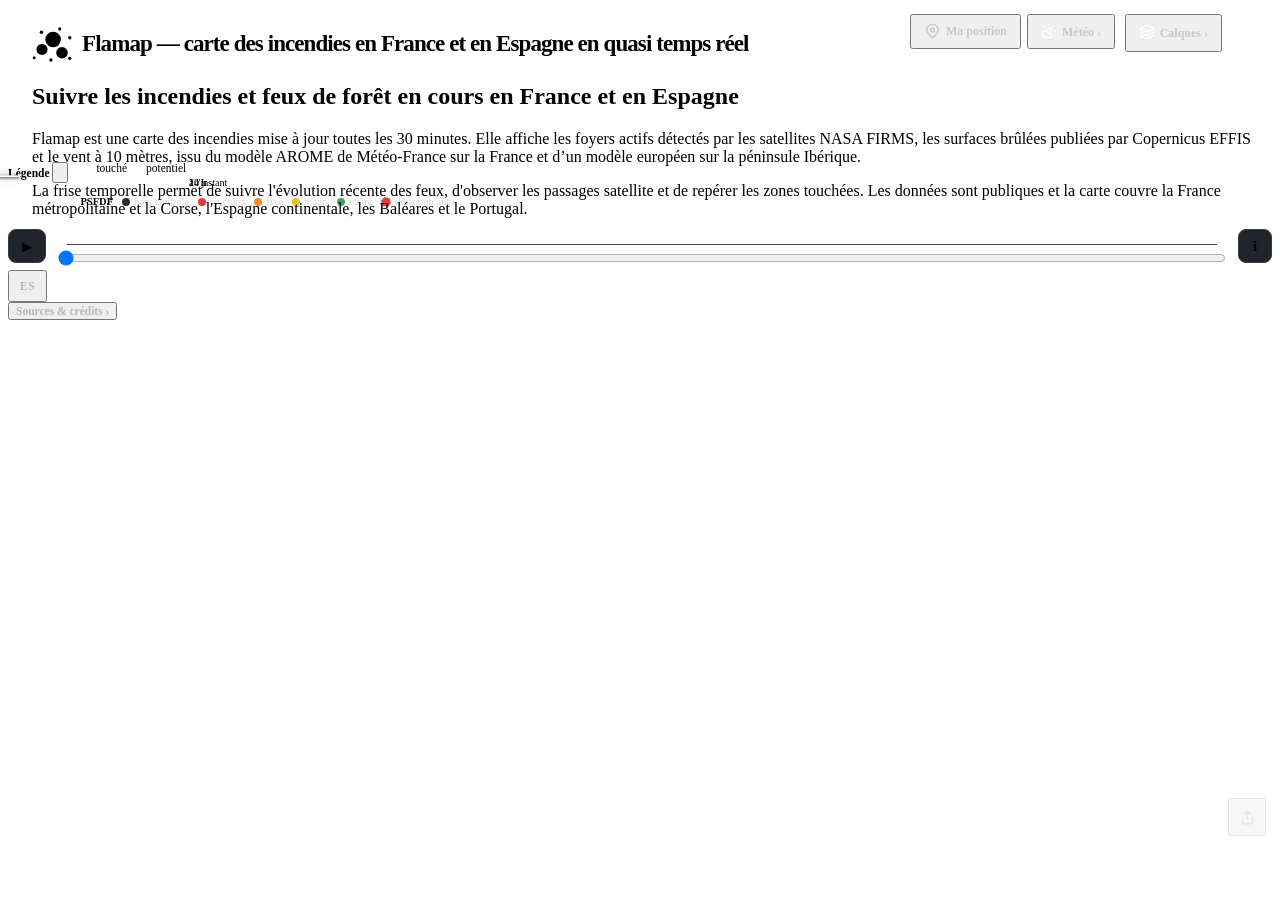
==== index.html @ 5b142cfe "Ajoute des liens vers FranceTracker et PrésiTracker Bloc « Du même auteur » dans le panneau des créd" ====
<!doctype html>
<html lang="fr">
<head>
<meta charset="utf-8">
<meta name="viewport" content="width=device-width,initial-scale=1,viewport-fit=cover">

<title data-i18n="app.title">Incendies en France et en Espagne : carte en quasi temps réel | Flamap</title>
<meta name="description" data-i18n-content="app.description" content="Carte des incendies et feux de forêt en France, en Espagne et au Portugal : foyers actifs par satellite, surfaces brûlées, vent et évolution, mise à jour toutes les 30 minutes.">
<link rel="canonical" href="https://flamap.fr/">
<!-- La langue est choisie dans le navigateur (domaine, choix mémorisé, réglage
     système) : une seule URL sert les deux versions, `?lang=` donne aux moteurs
     une adresse stable par langue. -->
<link rel="alternate" hreflang="fr" href="https://flamap.fr/">
<link rel="alternate" hreflang="es" href="https://flamap.fr/?lang=es">
<link rel="alternate" hreflang="x-default" href="https://flamap.fr/">
<meta name="theme-color" content="#0d0f12">
<meta http-equiv="Content-Security-Policy" content="default-src 'self'; base-uri 'self'; object-src 'none'; script-src 'self' 'sha256-DWxYuUWoe8pTdDte9SzXJM+JAgUNdWaV03Y4VMzKrX0=' https://analytics.flamap.fr; style-src 'self' 'unsafe-inline'; img-src 'self' data: blob: https://data.geopf.fr https://tiles.maps.eox.at; font-src 'self'; connect-src 'self' https://analytics.flamap.fr https://api.airplanes.live https://api.flamap.fr https://data.geopf.fr https://tiles.openfreemap.org https://tiles.maps.eox.at; worker-src 'self' blob:; manifest-src 'self'; form-action 'self'">
<!-- Google Search exige une URL de favicon stable et explorabile. -->
<link rel="icon" href="/favicon.ico" sizes="48x48">
<link rel="icon" href="/favicon.svg" type="image/svg+xml" sizes="any">
<link rel="apple-touch-icon" href="/apple-touch-icon.png">
<link rel="manifest" href="/site.webmanifest">
<link rel="preload" href="/fonts/instrument-sans-latin.woff2" as="font" type="font/woff2" crossorigin>

<!-- apercu des liens : reseaux sociaux, messageries, moteurs de recherche -->
<meta property="og:type" content="website">
<meta property="og:site_name" content="Flamap">
<meta property="og:locale" data-i18n-content="app.locale" content="fr_FR">
<meta property="og:url" content="https://flamap.fr/">
<meta property="og:title" data-i18n-content="app.og.title" content="Incendies en France et en Espagne : la carte Flamap en quasi temps réel">
<meta property="og:description" data-i18n-content="app.og.description" content="Suivez les foyers actifs détectés par satellite, les surfaces brûlées, le vent et l'évolution des feux en France et dans la péninsule Ibérique.">
<meta property="og:image" content="https://flamap.fr/og.png">
<meta property="og:image:type" content="image/png">
<meta property="og:image:width" content="1200">
<meta property="og:image:height" content="630">
<meta property="og:image:alt" data-i18n-content="app.image.alt" content="Flamap, carte satellite des incendies en France et en Espagne.">
<meta name="twitter:card" content="summary_large_image">
<meta name="twitter:title" data-i18n-content="app.og.title" content="Incendies en France et en Espagne : la carte Flamap en quasi temps réel">
<meta name="twitter:description" data-i18n-content="app.tw.description" content="Foyers actifs par satellite, surfaces brûlées, vent et évolution des feux, mis à jour toutes les 30 min.">
<meta name="twitter:image" content="https://flamap.fr/og.png">
<meta name="twitter:image:alt" data-i18n-content="app.image.alt" content="Flamap, carte satellite des incendies en France et en Espagne.">

<!-- `initReady` attend `isStyleLoaded()`, donc le TileJSON d'OpenFreeMap, et
     `mapReady` attend les tuiles IGN et Sentinel-2. Ouvrir les trois connexions
     pendant l'analyse du document sort leur DNS et leur TLS du chemin critique.
     Les tuiles sont demandées par MapLibre en mode CORS, d'où `crossorigin` ;
     la mesure d'audience est un script classique sans CORS et conditionnée au
     stockage local, elle se contente d'une résolution de nom anticipée. -->
<link rel="preconnect" href="https://tiles.openfreemap.org" crossorigin>
<link rel="preconnect" href="https://data.geopf.fr" crossorigin>
<link rel="preconnect" href="https://tiles.maps.eox.at" crossorigin>
<link rel="dns-prefetch" href="https://analytics.flamap.fr">

<link rel="stylesheet" href="/vendor/maplibre-gl/maplibre-gl.css">
<!-- `defer` plutôt qu'un script bloquant : le mégaoctet de MapLibre ne retient
     plus l'analyseur, donc le scanner de préchargement atteint tout de suite les
     feuilles et les modules ci-dessous. Les scripts différés et les modules
     partagent la même file d'exécution après analyse : MapLibre, déclaré ici,
     s'exécute toujours avant `/js/main.js` déclaré en fin de corps. -->
<script defer src="/vendor/maplibre-gl/maplibre-gl.js"></script>

<!-- Les cinq feuilles du lot 16, dans l'ordre exact de la cascade historique.
     Elles étaient chaînées par `@import` depuis `css/app.css` : invisibles au
     scanner de préchargement, elles coûtaient un aller-retour bloquant de plus
     avant le premier rendu. -->
<link rel="stylesheet" href="/css/base.css">
<link rel="stylesheet" href="/css/tokens.css">
<link rel="stylesheet" href="/css/map.css">
<link rel="stylesheet" href="/css/components.css">
<link rel="stylesheet" href="/css/responsive.css">

<!-- La traduction du document précède l'application : déclarée ici, elle
     s'exécute avant `/js/main.js` et remplace les textes fixes de la page. -->
<script type="module" src="/js/ui/translate.js"></script>

<!-- Le graphe de modules est peu profond mais large : sans ces indications, le
     navigateur ne découvre `util/`, `data/client.js` et `map/base-style.js`
     qu'après avoir analysé leurs importateurs, soit trois vagues successives.
     Ce sont des préchargements, pas des exécutions : l'ordre d'évaluation
     reste celui des `import` de `/js/main.js`. -->
<link rel="modulepreload" href="/js/main.js">
<link rel="modulepreload" href="/js/state.js">
<link rel="modulepreload" href="/js/i18n.js">
<link rel="modulepreload" href="/js/strings.js">
<link rel="modulepreload" href="/js/util/format.js">
<link rel="modulepreload" href="/js/util/geo.js">
<link rel="modulepreload" href="/js/util/grid.js">
<link rel="modulepreload" href="/js/data/client.js">
<link rel="modulepreload" href="/js/data/initial.js">
<link rel="modulepreload" href="/js/data/zones.js">
<link rel="modulepreload" href="/js/map/base-style.js">
<link rel="modulepreload" href="/js/map/create-map.js">
<link rel="modulepreload" href="/js/features/burnt.js">
<link rel="modulepreload" href="/js/features/fires.js">
<link rel="modulepreload" href="/js/features/psfdf.js">
<link rel="modulepreload" href="/js/features/aircraft.js">
<link rel="modulepreload" href="/js/features/weather.js">
<link rel="modulepreload" href="/js/fx/wind.js">
<link rel="modulepreload" href="/js/fx/smoke.js">
<link rel="modulepreload" href="/js/timeline/model.js">
<link rel="modulepreload" href="/js/timeline/controller.js">
<link rel="modulepreload" href="/js/timeline/activity.js">
<link rel="modulepreload" href="/js/ui/panel-manager.js">
<link rel="modulepreload" href="/js/ui/popup-router.js">
<link rel="modulepreload" href="/js/ui/popup-view.js">
<link rel="modulepreload" href="/js/ui/location.js">
<link rel="modulepreload" href="/js/export/map-export.js">

<script type="application/ld+json">
{
  "@context": "https://schema.org",
  "@graph": [
    {
      "@type": "WebSite",
      "@id": "https://flamap.fr/#website",
      "url": "https://flamap.fr/",
      "name": "Flamap",
      "alternateName": "Carte des incendies en France et en Espagne",
      "inLanguage": "fr-FR",
      "description": "Carte des incendies et feux de forêt en France, en Espagne et au Portugal en quasi temps réel."
    },
    {
      "@type": "WebApplication",
      "@id": "https://flamap.fr/#application",
      "name": "Flamap — carte des incendies en France et en Espagne",
      "url": "https://flamap.fr/",
      "isPartOf": { "@id": "https://flamap.fr/#website" },
      "applicationCategory": "UtilitiesApplication",
      "operatingSystem": "Tout système avec un navigateur web",
      "inLanguage": "fr-FR",
      "isAccessibleForFree": true,
      "description": "Carte interactive des incendies en France, en Espagne et au Portugal : foyers actifs détectés par les satellites NASA FIRMS, surfaces brûlées Copernicus EFFIS, vent et évolution temporelle, avec une mise à jour toutes les 30 minutes.",
      "featureList": [
        "Foyers d'incendie actifs détectés par satellite",
        "Surfaces brûlées récentes",
        "Vent à 10 mètres",
        "Évolution des feux sur une frise temporelle"
      ]
    }
  ]
}
</script>
<script>
  try {
    if (localStorage.getItem('flamap-analytics') !== 'disabled') {
      const analytics = document.createElement('script');
      analytics.src = 'https://analytics.flamap.fr/script.js';
      analytics.dataset.websiteId = '22fcacdf-1b33-4954-abbe-43e104613f2f';
      analytics.dataset.domains = 'flamap.fr,www.flamap.fr';
      analytics.dataset.excludeSearch = 'true';
      analytics.dataset.excludeHash = 'true';
      analytics.dataset.doNotTrack = 'true';
      document.head.appendChild(analytics);
    }
  } catch (_) {
    // Un stockage local indisponible ne doit jamais empêcher la carte de charger.
  }
</script>
</head>
<body>
<div id="map" role="img" data-i18n-label="map.aria"
     aria-label="Carte satellite des surfaces brûlées et des foyers d'incendie détectés"></div>
<canvas id="smoke" aria-hidden="true"></canvas>
<canvas id="wind" aria-hidden="true"></canvas>
<div id="center-probe" hidden aria-hidden="true"></div>
<p id="init-error" class="glass" role="alert" hidden data-i18n="init.error">
  La carte n’a pas pu être chargée. Rechargez la page pour réessayer.
</p>

<div id="head" class="glass">
  <div class="brand">
    <!-- Constellation de detections satellite : un foyer actif dominant,
         deux foyers secondaires et six observations plus discretes. -->
    <svg class="mark" viewBox="0 0 36 34" aria-hidden="true" focusable="false">
      <circle cx="19" cy="13"   r="7"   fill="var(--front)"></circle>
      <circle cx="9"  cy="22"   r="5"   fill="var(--hot)"></circle>
      <circle cx="27" cy="25"   r="5.2" fill="var(--recent)"></circle>
      <circle cx="8.5" cy="6.5" r="1.6" fill="var(--front)"></circle>
      <circle cx="25" cy="3.5"  r="1.4" fill="var(--recent)"></circle>
      <circle cx="34" cy="11.5" r="1.5" fill="var(--recent)"></circle>
      <circle cx="2"  cy="29.5" r="1.4" fill="var(--hot)"></circle>
      <circle cx="17" cy="31.5" r="1.5" fill="var(--front)"></circle>
      <circle cx="34" cy="30"   r="1.4" fill="var(--hot)"></circle>
    </svg>
    <h1><span class="brand-hot">Fla</span>map<span class="sr-only" data-i18n="brand.sr"> — carte des incendies en France et en Espagne en quasi temps réel</span></h1>
  </div>
  <button id="home-btn" type="button"
          data-i18n-label="home.aria" aria-label="Recentrer la carte sur la vue d’ensemble"
          data-i18n-title="home.title" title="Recentrer sur la vue d’ensemble"></button>
  <section class="sr-only" data-i18n-label="intro.aria" aria-label="Présentation de Flamap">
    <h2 data-i18n="intro.heading">Suivre les incendies et feux de forêt en cours en France et en Espagne</h2>
    <p data-i18n="intro.p1">Flamap est une carte des incendies mise à jour toutes les 30
    minutes. Elle affiche les foyers actifs détectés par les satellites NASA
    FIRMS, les surfaces brûlées publiées par Copernicus EFFIS et le vent à
    10 mètres, issu du modèle AROME de Météo-France sur la France et d’un
    modèle européen sur la péninsule Ibérique.</p>
    <p data-i18n="intro.p2">La frise temporelle permet de suivre l'évolution récente des feux,
    d'observer les passages satellite et de repérer les zones touchées. Les
    données sont publiques et la carte couvre la France métropolitaine et la
    Corse, l'Espagne continentale, les Baléares et le Portugal.</p>
  </section>
</div>
<div id="incidents" hidden data-i18n-label="incidents.aria"
     aria-label="Raccourcis vers les incendies importants"></div>
<aside id="psfdf-panel" class="glass" aria-labelledby="psfdf-panel-title" hidden>
  <header>
    <div class="psfdf-panel-heading">
      <h2 id="psfdf-panel-title" data-i18n="psfdf.panel.title">Feux suivis par PSFDF</h2>
      <time id="psfdf-relative" class="psfdf-relative" hidden></time>
      <span id="psfdf-head-status" class="psfdf-head-status">
        <i></i><span>—</span>
      </span>
    </div>
    <p id="psfdf-panel-sub" class="panel-sub" data-i18n="psfdf.panel.sub">État actuel communiqué par l’association.</p>
    <button id="psfdf-panel-toggle" type="button" aria-expanded="false"
            aria-controls="psfdf-panel-body" aria-label="Afficher les détails du feu"
            data-i18n-label="psfdf.panel.show">
      <svg viewBox="0 0 24 24" aria-hidden="true">
        <path d="m6 9 6 6 6-6" stroke-linecap="round" stroke-linejoin="round"/>
      </svg>
    </button>
  </header>
  <div id="psfdf-panel-body"></div>
</aside>
<!-- Placé après le panneau pour que `#psfdf-panel.open ~ #psfdf-back` puisse
     l'effacer : la fiche dépliée reprend toute la largeur. -->
<button id="psfdf-back" class="glass" type="button"
        data-i18n-title="psfdf.back.title" title="Revenir à la vue d’ensemble"
        data-i18n-label="psfdf.back.aria" aria-label="Retour à la vue d’ensemble">
  <svg viewBox="0 0 24 24" aria-hidden="true">
    <path d="m15 6-6 6 6 6" stroke-linecap="round" stroke-linejoin="round"/>
  </svg>
</button>

<noscript>
  <p style="position:relative;z-index:600;margin:80px 14px;text-align:center">
    Flamap affiche les incendies détectés par satellite sur un fond
    cartographique interactif : <b>JavaScript est nécessaire</b> pour le rendu.
    Les données nationales légères restent consultables :
    <a href="data/overview_hotspots.geojson" style="color:#ff6b1a">foyers agrégés</a> et
    <a href="data/burnt_recent.geojson" style="color:#ff6b1a">surfaces brûlées récentes</a>.
  </p>
</noscript>

<button id="layers-btn" class="glass" data-i18n-label="layers.aria" aria-label="Calques"
        aria-expanded="false" aria-controls="layers">
  <svg viewBox="0 0 24 24" fill="none" stroke="currentColor"
       stroke-linecap="round" stroke-linejoin="round" aria-hidden="true">
    <path d="M12.83 2.18a2 2 0 0 0-1.66 0L2.6 6.08a1 1 0 0 0 0 1.83l8.58 3.91a2 2 0 0 0 1.66 0l8.58-3.9a1 1 0 0 0 0-1.83z"/>
    <path d="M2 12a1 1 0 0 0 .58.91l8.6 3.91a2 2 0 0 0 1.65 0l8.58-3.9A1 1 0 0 0 22 12"/>
    <path d="M2 17a1 1 0 0 0 .58.91l8.6 3.91a2 2 0 0 0 1.65 0l8.58-3.9A1 1 0 0 0 22 17"/>
  </svg><span class="wide" data-i18n="layers.aria">Calques</span>
</button>
<div id="layers" class="glass">
  <label><input type="checkbox" id="ck-psfdf"
                data-analytics-layer="psfdf" checked> <span data-i18n="layers.psfdf">incendies signalés (PSFDF, détection auto)</span></label>
  <label><input type="checkbox" id="ck-hotspots" data-analytics-layer="hotspots" checked> <span data-i18n="layers.hotspots">foyers détectés</span></label>
  <fieldset>
    <legend data-i18n="layers.firms">Sources FIRMS</legend>
    <label><input type="checkbox" class="ck-source" value="VIIRS/NOAA-20"
                  data-analytics-layer="firms-noaa20" checked> VIIRS/NOAA-20</label>
    <label><input type="checkbox" class="ck-source" value="VIIRS/NOAA-21"
                  data-analytics-layer="firms-noaa21" checked> VIIRS/NOAA-21</label>
    <label><input type="checkbox" class="ck-source" value="VIIRS/S-NPP"
                  data-analytics-layer="firms-snpp" checked> VIIRS/S-NPP</label>
    <label><input type="checkbox" class="ck-source" value="MODIS"
                  data-analytics-layer="firms-modis" checked> MODIS</label>
  </fieldset>
  <fieldset id="activity-metric">
    <legend data-i18n="layers.metric">Métrique des graphiques</legend>
    <label><input type="radio" name="activity-metric" value="count"
                  data-analytics-layer="metric-count"> <span data-i18n="layers.metric.count">nombre de foyers</span></label>
    <label data-i18n-title="layers.metric.frp.title"
           title="Somme de la puissance radiative instantanée des pixels détectés">
      <input type="radio" name="activity-metric" value="frp"
             data-analytics-layer="metric-frp" checked> <span data-i18n="layers.metric.frp">puissance radiative (MW)</span>
    </label>
  </fieldset>
  <label class="ba"><input type="checkbox" id="ck-dated"
                           data-analytics-layer="burnt-dated" checked> <span data-i18n="layers.burnt.dated">surfaces brûlées (datées)</span></label>
  <label class="ba"><input type="checkbox" id="ck-nrt"
                           data-analytics-layer="burnt-nrt" checked> <span data-i18n="layers.burnt.nrt">surfaces brûlées (NRT)</span></label>
  <label data-i18n-title="layers.smoke.title"
         title="Dispersion indicative calculée à partir des foyers FIRMS et du vent AROME">
    <input type="checkbox" id="ck-smoke"
           data-analytics-layer="smoke" checked> <span data-i18n="layers.smoke">panaches de fumée (simulés)</span>
  </label>
  <label><input type="checkbox" id="ck-wind"
                data-analytics-layer="wind" checked> <span data-i18n="layers.wind">vent à 10 m</span></label>
  <!-- Le listener Umami délégué sur #layers reprend cette valeur dans
       `layer-toggle`, avec l'état booléen de la case. -->
  <label data-i18n-title="layers.aircraft.title"
         title="Positions ADS-B reçues toutes les 4 s, animées avec 6 s de différé ; un historique court amorce les trajets et le suivi peut être incomplet">
    <input type="checkbox" id="ck-aircraft" checked
           data-analytics-layer="aircraft"> <span data-i18n="layers.aircraft">moyens aériens</span>
  </label>
  <div class="sub-layer">
    <label data-i18n-title="layers.aircraft.labels.title"
           title="Afficher le matricule ou l'indicatif ADS-B à côté de chaque appareil">
      <input type="checkbox" id="ck-aircraft-label"
             data-analytics-layer="aircraft-labels"> <span data-i18n="layers.aircraft.labels">matricules des appareils</span>
    </label>
  </div>
  <div id="aircraft-status" hidden aria-live="polite"></div>
  <div class="hint" data-i18n="layers.hint">Masquées : EFFIS ne publie que le contour le plus récent,
  pas son évolution. Ramenez le curseur à droite pour les revoir.</div>
</div>

<div id="top-controls" role="group" data-i18n-label="map.controls.aria" aria-label="Commandes de la carte">
<button id="location-btn" class="glass" type="button"
        data-i18n-label="location.aria" aria-label="Me localiser"
        data-i18n-title="location.title" title="Utiliser ma position">
  <svg class="location-icon" viewBox="0 0 24 24" fill="none" stroke="currentColor"
       stroke-linecap="round" stroke-linejoin="round" aria-hidden="true">
    <path d="M20 10c0 5.2-8 11-8 11S4 15.2 4 10a8 8 0 1 1 16 0Z"></path>
    <circle cx="12" cy="10" r="2.6"></circle>
  </svg><span class="location-label" data-i18n="location.btn.label">Ma position</span>
</button>
<button id="weather-btn" class="glass" aria-expanded="false"
        aria-controls="weather-panel"
        data-i18n-label="weather.btn.aria" aria-label="Prévisions météo au centre de la carte"
        data-i18n-title="weather.btn.title"
        title="Prévisions au centre de la carte — ou cliquez n'importe où sur la carte pour la météo de ce point">
  <svg class="weather-icon" viewBox="0 0 24 24" fill="none" stroke="currentColor"
       stroke-linecap="round" stroke-linejoin="round" aria-hidden="true">
    <path d="M12 2v2"/><path d="m4.93 4.93 1.41 1.41"/><path d="M20 12h2"/>
    <path d="m19.07 4.93-1.41 1.41"/><path d="M15.947 12.65a4 4 0 0 0-5.925-4.128"/>
    <path d="M13 22H7a5 5 0 1 1 4.9-6H13a3 3 0 0 1 0 6Z"/>
  </svg><span class="weather-label" data-i18n="weather.btn.label">Météo</span>
</button>
</div>
<div id="location-status" class="glass" role="status" aria-live="polite" hidden></div>
<aside id="weather-panel" class="glass" role="dialog" aria-labelledby="weather-title">
  <header>
    <h2 id="weather-title" data-i18n="weather.title.center">Météo au centre de la carte</h2>
    <button id="weather-close" data-i18n-label="common.close" aria-label="Fermer">×</button>
  </header>
  <p id="weather-place">—</p>
  <button id="weather-follow" hidden data-i18n="weather.follow">↺ revenir au centre de la carte</button>
  <div id="weather-chart-wrap">
    <svg id="weather-chart" viewBox="0 0 430 424" role="img"
         data-i18n-label="weather.chart.aria"
         aria-label="Évolution de la température, du vent et des précipitations"></svg>
    <div id="weather-tip" role="tooltip"></div>
  </div>
  <p id="weather-status" aria-live="polite"></p>
</aside>

<button id="export-btn" class="glass" type="button" disabled aria-expanded="false"
        aria-controls="export-panel"
        data-i18n-label="export.btn.aria" aria-label="Partager ou exporter la carte"
        data-i18n-title="export.btn.title"
        title="Partager ou exporter la carte en image ou GIF">
  <svg class="export-icon" viewBox="0 0 24 24" aria-hidden="true" focusable="false">
    <path d="M12 3v12"/><path d="m7.5 7.5 4.5-4.5 4.5 4.5"/>
    <path d="M5 12v7a2 2 0 0 0 2 2h10a2 2 0 0 0 2-2v-7"/>
  </svg>
  <span class="export-loader" aria-hidden="true"></span>
</button>
<aside id="export-panel" class="glass" role="dialog" aria-labelledby="export-title">
  <h2 id="export-title" data-i18n="export.title">Exporter la carte</h2>
  <div id="export-kind" role="tablist" data-i18n-label="export.kind.aria" aria-label="Format d’export">
    <button type="button" role="tab" data-export-kind="still" aria-selected="true"
            data-i18n="export.kind.still">Image fixe</button>
    <button type="button" role="tab" data-export-kind="gif" aria-selected="false"
            data-i18n="export.kind.gif">GIF animé</button>
  </div>
  <label class="export-check"><input id="export-wind" type="checkbox" checked> <span data-i18n="export.wind">Afficher les lignes de vent</span></label>
  <fieldset id="export-gif-options" hidden>
    <legend data-i18n="export.gif.legend">Animation du GIF</legend>
    <label>
      <input type="radio" name="export-gif-mode" value="instant" checked>
      <b data-i18n="export.gif.instant">À l’instant affiché</b>
      <small data-i18n="export.gif.instant.hint">Le vent et les fumées s’animent quelques secondes.</small>
    </label>
    <label>
      <input type="radio" name="export-gif-mode" value="evolution">
      <b data-i18n="export.gif.evolution">Depuis le début</b>
      <small data-i18n="export.gif.evolution.hint">Rejoue l’évolution de l’incendie comme le bouton Lecture.</small>
    </label>
  </fieldset>
  <button id="export-generate" type="button" data-i18n="export.generate.still">Générer l’image</button>
</aside>
<div id="export-toast" role="status" aria-live="polite"></div>

<div id="clock" aria-live="off">—</div>

<div id="dock">
  <div id="legend" class="glass">
    <div id="legend-head">
      <b id="legend-title" data-i18n="legend.title">Légende</b>
      <button id="legend-collapse" type="button" aria-expanded="true"
              data-i18n-label="legend.collapse" aria-label="Replier la légende"
              data-i18n-title="legend.collapse" title="Replier la légende">
        <svg viewBox="0 0 24 24" aria-hidden="true" focusable="false">
          <path d="m15 18-6-6 6-6"></path>
        </svg>
      </button>
    </div>
    <div id="legend-content">
    <span class="burnt-key" data-i18n-title="legend.burnt.dated.title" title="Périmètre touché par un incendie, recensé par EFFIS et daté au cran affiché. Donnée indicative susceptible d'être révisée"><i class="poly" style="background:var(--burnt);border:1px solid var(--burnt-edge)"></i><span data-i18n="legend.burnt.dated">touché</span></span>
    <!-- Même famille de bruns, deux crans plus clair : l'emprise NRT est
         assombrie assez pour se lire, pas assez pour passer pour un périmètre
         déjà recensé. Le voile de la carte reste bien plus discret (30 %) qu'un
         aplat de 12 px ne peut le montrer. -->
    <span class="burnt-key" data-i18n-title="legend.burnt.nrt.title" title="Périmètre potentiellement touché par un incendie, détecté automatiquement par EFFIS en quasi temps réel. Donnée indicative susceptible d'être révisée"><i class="poly" style="background:var(--nrt);border:1px solid var(--nrt-edge)"></i><span data-i18n="legend.burnt.nrt">potentiel</span></span>
    <!-- l'échelle d'ancienneté : le dégradé et la position des repères sont
         posés par le script, à partir de la rampe qui peint la carte -->
    <span id="agekey" data-i18n-title="legend.age.title" title="Couleur d'un foyer selon son ancienneté, de dix jours à l'instant de la détection">
      <span id="ageramp">
        <b data-age="864000" data-i18n="legend.age.10d">10 j</b><b data-age="86400" data-i18n="legend.age.24h">24 h</b><b data-age="0" data-i18n="legend.age.now">à l'instant</b>
      </span>
    </span>
    <span id="psfdf-key" data-i18n-title="legend.psfdf.title" title="Statut courant des incendies suivis par l’association PSFDF, en France ; détection automatique par densité de foyers satellite hors de France">
      <b>PSFDF</b>
      <em data-i18n-title="status.Hors de contrôle" title="Hors de contrôle"><i style="background:#2f2933"></i><span data-i18n="status.short.Hors de contrôle">hors contrôle</span></em>
      <em><i style="background:#e33b32"></i><span data-i18n="status.short.En cours">en cours</span></em>
      <em><i style="background:#f28c28"></i><span data-i18n="status.short.Fixé">fixé</span></em>
      <em data-i18n-title="status.Maîtrisé" title="Maîtrisé"><i style="background:#e6c229"></i><span data-i18n="status.short.Maîtrisé">maîtr.</span></em>
      <em><i style="background:#4a9f62"></i><span data-i18n="status.short.Éteint">éteint</span></em>
      <em data-i18n-title="legend.psfdf.heuristic.title" title="Amas de foyers FIRMS hors de France, sans suivi associatif"><i style="background:#e33b32;border:1px dashed #fff8"></i><span data-i18n="status.short.Détection auto">détection auto</span></em>
    </span>
    <span id="tempkey" hidden>
      <svg viewBox="0 0 24 24" fill="none" stroke="currentColor" stroke-width="2"
           stroke-linecap="round" stroke-linejoin="round" aria-hidden="true">
        <path d="M14 4v10.54a4 4 0 1 1-4 0V4a2 2 0 0 1 4 0Z"/>
      </svg>
      <span id="tempval">—</span>
    </span>
    <span id="windkey" hidden>
      <svg viewBox="0 0 12 12" aria-hidden="true" focusable="false">
        <path d="M6 .8 9.5 11.2 6 8.9 2.5 11.2Z" fill="currentColor"></path>
      </svg>
      <span id="windval">—</span>
    </span>
    </div>
  </div>
  <button id="legend-btn" class="glass" aria-expanded="false" aria-controls="legend"
          data-i18n-label="legend.show" aria-label="Afficher la légende"
          data-i18n-title="legend.show" title="Afficher la légende">
    <svg viewBox="0 0 24 24" aria-hidden="true" focusable="false">
      <circle cx="5" cy="5" r="2" fill="var(--front)"></circle>
      <path d="M10 5h10" fill="none" stroke="currentColor" stroke-width="2"
            stroke-linecap="round"></path>
      <rect x="3" y="10" width="4" height="4" rx="1" fill="var(--burnt-edge)"></rect>
      <path d="M10 12h10" fill="none" stroke="currentColor" stroke-width="2"
            stroke-linecap="round"></path>
      <circle cx="5" cy="19" r="2" fill="var(--hot)"></circle>
      <path d="M10 19h10" fill="none" stroke="currentColor" stroke-width="2"
            stroke-linecap="round"></path>
    </svg>
  </button>

  <div id="timebar" class="glass">
    <div id="timerow">
      <button id="play" data-i18n-label="timeline.play" aria-label="Lancer l'animation">▶</button>
      <div id="track">
        <div id="activity" role="button" tabindex="0" aria-haspopup="dialog"
             aria-controls="activity-panel" data-i18n-label="activity.open.aria"
             aria-label="Ouvrir le graphique d'intensité des foyers détectés"></div>
        <input id="slider" type="range" min="0" max="0" step="1" value="0"
               data-i18n-label="timeline.slider.aria" aria-label="Mise à jour affichée">
      </div>
      <button id="updates-btn" data-i18n-label="updates.aria"
              aria-label="Dernières mises à jour des données"
              aria-expanded="false" aria-controls="updates-panel">i</button>
    </div>
  </div>

  <aside id="updates-panel" class="glass" data-i18n-label="updates.aria"
         aria-label="Dernières mises à jour des données">
    <header><h2 data-i18n="updates.title">Mises à jour des données</h2><button id="updates-close" data-i18n-label="common.close" aria-label="Fermer">×</button></header>
    <ul id="updates-list"></ul>
    <button id="notifications-open" type="button" data-i18n="notifications.title">Notifications</button>
  </aside>

  <!-- `glass` pour le fond sur ordinateur, où le bouton flotte seul au-dessus de
       l'imagerie ; sur téléphone la règle `#dock > .glass` le remet à plat, il
       est alors une ligne parmi d'autres dans la feuille du bas -->
  <!-- La bascule de langue vit dans la même ligne que les crédits : c'est un
       réglage du site, pas une commande de la carte. -->
  <div id="dock-foot">
    <button id="lang-btn" class="glass" type="button" lang="es"
            data-i18n-label="lang.aria" aria-label="Ver Flamap en español"
            ><span data-i18n="lang.code">ES</span></button>
    <button id="cr-btn" class="glass" aria-expanded="false"
            aria-controls="credits"><span class="wide" data-i18n="credits.btn.wide">Sources &amp; </span><span data-i18n="credits.btn">crédits</span></button>
  </div>

  <aside id="notifications-panel" class="glass" hidden aria-labelledby="notifications-title">
    <header><h2 id="notifications-title" data-i18n="notifications.title">Notifications</h2><button id="notifications-close" data-i18n-label="common.close" aria-label="Fermer">×</button></header>
    <div class="notify-list"><p data-i18n="notifications.intro">Recevez une alerte lorsqu’un nouveau foyer est publié près de vos adresses.</p><button class="notify-add" type="button"><span aria-hidden="true">+</span><span data-i18n="notifications.add">Ajouter</span></button><ul class="notify-areas"></ul><p class="notify-empty" data-i18n="notifications.empty">Aucune adresse enregistrée.</p></div>
    <form hidden><div class="notify-choice-step"><p data-i18n="notifications.addIntro">Comment souhaitez-vous définir cette adresse&nbsp;?</p><button class="notify-choice notify-search-choice" type="button"><span aria-hidden="true">⌕</span><span><b data-i18n="notifications.addByAddress">Saisir une adresse</b><small data-i18n="notifications.addByAddressHint">Recherchez une commune ou un code postal.</small></span></button><button class="notify-choice notify-map-choice" type="button"><span aria-hidden="true">⌖</span><span><b data-i18n="notifications.addByMap">Choisir sur la carte</b><small data-i18n="notifications.addByMapHint">Cliquez à l’endroit à surveiller.</small></span></button></div><div class="notify-search-step" hidden><p data-i18n="notifications.searchIntro">Recherchez une commune française.</p><label><span data-i18n="notifications.address">Adresse en France</span><input name="address" required autocomplete="street-address" placeholder="Commune ou code postal"></label><div class="notify-results" role="listbox"></div></div><div class="notify-map-step" hidden><p data-i18n="notifications.mapIntro">Cliquez sur la carte pour placer le centre du périmètre.</p></div><div class="notify-radius-step" hidden><p class="notify-picked"></p><fieldset class="notify-radius"><legend data-i18n="notifications.radius">Choisissez le périmètre</legend><button type="button" data-radius="5">5 km</button><button type="button" data-radius="15" aria-pressed="true">15 km</button><button type="button" data-radius="30">30 km</button><button type="button" data-radius="50">50 km</button></fieldset><button class="notify-enable" type="button" data-i18n="notifications.confirm">Valider cette adresse</button></div></form>
    <p class="notify-state" aria-live="polite"></p>
  </aside>

  <div id="credits" class="glass">
    <ul>
      <li><b data-i18n="credits.fires">Foyers actifs</b> — <a href="https://firms.modaps.eosdis.nasa.gov/" target="_blank" rel="noopener">NASA FIRMS</a>
          (VIIRS 375 m &amp; MODIS, LANCE/EOSDIS)</li>
      <li><b data-i18n="credits.burnt">Surfaces brûlées</b> — <a href="https://forest-fire.emergency.copernicus.eu/" target="_blank" rel="noopener">Copernicus EFFIS</a></li>
      <li><b data-i18n="credits.psfdf">Incendies signalés et statuts</b> — <a href="https://association-psfdf.fr/pages/carte.html" target="_blank" rel="noopener" data-i18n="credits.psfdf.name">Association Prévention et Signalement Feux de Forêt (PSFDF)</a></li>
      <li><b data-i18n="credits.wind">Vent à 10 m</b> — <span data-i18n="credits.wind.models">modèles</span> <a href="https://meteofrance.com/" target="_blank" rel="noopener">AROME HD</a>
          <span data-i18n="credits.wind.note">sur la France et ARPEGE Europe sur la péninsule Ibérique, de Météo-France,
          servis par</span> <a href="https://open-meteo.com/" target="_blank" rel="noopener">Open-Meteo</a> (CC BY 4.0)</li>
      <li><b data-i18n="credits.smoke">Fumée</b> — <span data-i18n="credits.smoke.note">simulation indicative à partir de la puissance radiative FIRMS et du vent modélisé,
          et non mesure de qualité de l'air</span></li>
      <li><b data-i18n="credits.base">Fond</b> — <span data-i18n="credits.base.ign">ortho-photo</span> <a href="https://geoservices.ign.fr/" target="_blank" rel="noopener">IGN-F/Géoplateforme</a>,
          <span data-i18n="credits.base.outside">hors France</span> <a href="https://s2maps.eu" target="_blank" rel="noopener">Sentinel-2 cloudless</a> <span data-i18n="credits.base.eox">par EOX
          (données Copernicus Sentinel modifiées 2020)</span></li>
      <li><b data-i18n="credits.toponyms">Toponymes</b> — <a href="https://openfreemap.org/" target="_blank" rel="noopener">OpenFreeMap</a> /
          <a href="https://openmaptiles.org/" target="_blank" rel="noopener">OpenMapTiles</a> /
          <a href="https://www.openstreetmap.org/copyright" target="_blank" rel="noopener">OpenStreetMap</a></li>
      <li><b data-i18n="credits.communes">Communes</b> — <a href="https://data.geopf.fr/geocodage/" target="_blank" rel="noopener">Géoplateforme / BAN</a></li>
      <li><b data-i18n="credits.aircraft">Moyens aériens</b> — <a href="https://airplanes.live/" target="_blank"
          rel="noopener">Airplanes.live</a> <span data-i18n="credits.aircraft.note">(ADS-B communautaire, affichage non exhaustif)</span></li>
      <li><b data-i18n="credits.render">Rendu</b> — <a href="https://maplibre.org/" target="_blank" rel="noopener">MapLibre GL</a>,
          <span data-i18n="credits.render.icons">icônes</span> <a href="https://lucide.dev/" target="_blank" rel="noopener">Lucide</a> (ISC)</li>
    </ul>
    <!-- Liens écrits dans le document et suivis (ni `nofollow`, ni injection par
         script) : c'est ce qui les rend visibles aux moteurs. Le nom du site
         porte le lien, l'accroche dit ce qu'on y trouve. -->
    <section class="cr-sites" aria-labelledby="cr-sites-title">
      <h2 id="cr-sites-title" data-i18n="credits.sites">Du même auteur</h2>
      <a href="https://francetracker.fr/" target="_blank" rel="noopener"><b>FranceTracker</b>
        <span data-i18n="credits.sites.france">les statistiques de la France, thème par thème</span></a>
      <a href="https://presitracker.fr/" target="_blank" rel="noopener"><b>PrésiTracker</b>
        <span data-i18n="credits.sites.presi">les sondages de l’élection présidentielle</span></a>
    </section>
    <p class="cr-foot">
      <a href="https://github.com/rozierguillaume/flamap" target="_blank" rel="noopener" data-i18n="credits.source">Code source</a> —
      <a href="/archives.html" data-i18n="credits.archives">Feux archivés</a> —
      <a href="/mentions-legales.html" data-i18n-href="credits.legal.href" data-i18n="credits.legal">Mentions légales &amp; confidentialité</a>
    </p>
    <span id="updated"></span>
  </div>
</div>

<div id="activity-tip" role="tooltip"></div>
<aside id="activity-panel" class="glass" role="dialog" aria-labelledby="activity-title">
  <header>
    <h2 id="activity-title" data-i18n="activity.title">Intensité des détections</h2>
    <button id="activity-panel-close" data-i18n-label="common.close" aria-label="Fermer">×</button>
  </header>
  <p id="activity-scope"></p>
  <div id="activity-tabs" role="tablist" data-i18n-label="activity.tabs.aria" aria-label="Métrique du graphique">
    <button type="button" role="tab" data-activity-metric="frp"
            aria-controls="activity-large" aria-selected="true"
            data-i18n="activity.tab.frp">Puissance (MW)</button>
    <button type="button" role="tab" data-activity-metric="count"
            aria-controls="activity-large" aria-selected="false"
            data-i18n="activity.tab.count">Nombre de foyers</button>
  </div>
  <div id="activity-large" role="img" data-i18n-label="activity.large.aria"
       aria-label="Nombre de foyers détectés à chaque passage satellite"></div>
  <div id="activity-detail" aria-live="polite"></div>
</aside>

<script type="module" src="/js/main.js"></script>
</body>
</html>
---- css/components.css ----
/* ---- logo ---- */
  #head { position: absolute; z-index: 500; top: 14px; left: 14px;
          padding: 11px 18px 12px; }
  #head .brand { display: flex; align-items: center; gap: 10px; pointer-events: none; }
  #head .mark { display: block; width: 40px; height: auto; flex: none; }
  #head h1 {
    margin: 0; font-size: 23px; font-weight: 700; line-height: 1;
    letter-spacing: -.04em;
    font-variation-settings: "wdth" 95, "wght" 700;
    font-feature-settings: "ss02" 1;
  }
  #head h1 .brand-hot { color: var(--hot); }
  #home-btn { position: absolute; z-index: 1; inset: 0; width: 100%; height: 100%;
              border: 0; border-radius: inherit; background: transparent;
              cursor: pointer; }
  #home-btn:focus-visible { outline: 2px solid var(--front); outline-offset: 2px; }
  #incidents {
    position: absolute; z-index: 500; top: 84px; left: 14px;
    display: flex; flex-wrap: wrap; gap: 6px;
    max-width: min(560px, calc(100vw - 300px));
  }
  #incidents[hidden] { display: none; }
  #incidents button {
    min-width: 0; padding: 7px 10px; border: 1px solid rgba(255,255,255,.12);
    border-radius: 8px; background: rgba(13,15,18,.85); color: #d8d5d1;
    backdrop-filter: blur(12px); -webkit-backdrop-filter: blur(12px);
    font: inherit; font-size: 12px; font-weight: 600; line-height: 1.2; cursor: pointer;
    overflow: hidden; text-overflow: ellipsis; white-space: nowrap;
  }
  #incidents button::before {
    content: ''; display: inline-block; width: 8px; height: 8px; margin-right: 7px;
    border-radius: 50%; background: var(--incident-color, var(--front));
    box-shadow: 0 0 0 1px rgba(255,255,255,.55); vertical-align: 1px;
  }
  #incidents button:hover, #incidents button:focus-visible {
    background: rgba(25,28,33,.92); border-color: rgba(255,255,255,.25);
    color: var(--ink);
  }
  #psfdf-panel {
    position: absolute; z-index: 498; top: 76px; right: 14px;
    width: 320px; padding: 15px; display: flex; flex-direction: column;
    max-height: calc(100vh - 168px); overflow: hidden;
    background:
      radial-gradient(110% 72% at 8% -10%,
        var(--psfdf-glow, rgba(255,255,255,.08)), transparent 58%),
      linear-gradient(152deg, var(--psfdf-tint, rgba(20,22,26,.94)),
                      rgba(13,15,18,.95) 48%, rgba(11,13,16,.94));
    border-width: 1.5px;
    border-color: var(--psfdf-border, rgba(255,255,255,.10));
    box-shadow: 0 11px 32px rgba(0,0,0,.28),
                0 0 24px var(--psfdf-shadow, transparent),
                inset 0 1px 0 rgba(255,255,255,.055);
    transition: background .24s ease, border-color .24s ease,
                box-shadow .24s ease;
  }
  #psfdf-panel[hidden] { display: none; }
  #psfdf-panel header {
    position: relative; flex: none; margin-bottom: 11px; padding-right: 26px;
  }
  #psfdf-panel h2 { margin: 0; font-size: 16px; line-height: 1.15; }
  #psfdf-panel .panel-sub { margin: 4px 0 0; color: var(--ink-dim);
                            font-size: 11.5px; line-height: 1.35; }
  #psfdf-panel-body { min-height: 0; overflow-y: auto; scrollbar-width: thin; }
  /* Le chevron de pli est habillé par média : l'état d'accueil n'est pas le
     même de part et d'autre de 720 px. Le retour, lui, ne sert que sur mobile,
     où le bandeau remplace les raccourcis d'incendies. */
  #psfdf-back { display: none; }
  .psfdf-detail-status i, .psfdf-head-status i {
    width: 9px; height: 9px; border-radius: 50%; flex: none;
    box-shadow: 0 0 0 1px rgba(255,255,255,.62),
                0 0 10px var(--psfdf-accent, transparent);
  }
  .psfdf-detail-status { display: flex; align-items: center; gap: 7px;
                         margin: 0 0 11px 2px; font-size: 12px; font-weight: 650; }
  .psfdf-panel-heading {
    min-width: 0; display: flex; align-items: center; gap: 8px;
  }
  .psfdf-panel-heading h2 { min-width: 0; flex: 1; }
  .psfdf-relative {
    flex: none; padding: 2px 6px; border-radius: 999px;
    background: rgba(255,255,255,.065); color: #c6c1bb;
    font-size: 9.5px; font-weight: 600; white-space: nowrap;
    font-variant-numeric: tabular-nums;
  }
  .psfdf-head-status { display: none; }
  .psfdf-stats { display: grid; grid-template-columns: 1fr 1fr; gap: 7px; }
  .psfdf-stat {
    padding: 9px; border: 1px solid rgba(255,255,255,.045); border-radius: 8px;
    background: linear-gradient(145deg, rgba(255,255,255,.072),
                                rgba(255,255,255,.035));
    box-shadow: inset 0 1px 0 rgba(255,255,255,.025);
  }
  .psfdf-stat small { display: block; color: var(--ink-dim); font-size: 10px;
                      text-transform: uppercase; letter-spacing: .045em; }
  .psfdf-stat b { display: block; margin-top: 3px; font-size: 15px; }
  .psfdf-note { margin: 10px 0 0; padding-top: 9px;
                border-top: 1px solid rgba(255,255,255,.1);
                color: #d8d5d1; font-size: 11.5px; line-height: 1.4; }
  .psfdf-dates { margin: 10px 0 0; color: var(--ink-dim);
                 font-size: 10.5px; line-height: 1.45; }
  .psfdf-activity { margin-top: 10px; padding-top: 9px;
                    border-top: 1px solid rgba(255,255,255,.1); }
  .psfdf-activity-head { display: flex; align-items: center; justify-content: space-between;
                         gap: 8px; margin-bottom: 6px; }
  .psfdf-activity-head strong { min-width: 0; font-size: 11px; font-weight: 700; }
  .psfdf-activity-tabs { display: flex; flex: none; gap: 2px; padding: 2px;
                         border-radius: 6px; background: rgba(0,0,0,.2); }
  .psfdf-activity-tabs button { padding: 3px 6px; border: 0; border-radius: 4px;
                                background: transparent; color: var(--ink-dim);
                                font: inherit; font-size: 9.5px; cursor: pointer; }
  .psfdf-activity-tabs button[aria-pressed="true"] {
    background: rgba(255,255,255,.13); color: var(--ink);
  }
  .psfdf-activity-chart { position: relative; height: 96px; }
  .psfdf-activity-plot { position: absolute; inset: 3px 0 17px 34px;
                         border-left: 1px solid #454a52;
                         border-bottom: 1px solid #454a52; }
  .psfdf-activity-plot::before { content: ''; position: absolute; top: 0;
                                 right: 0; left: 0; height: 1px;
                                 background: rgba(255,255,255,.10); }
  .psfdf-activity-chart b { position: absolute; bottom: 0; width: 3px;
                            min-height: 2px; margin-left: -1.5px;
                            border-radius: 2px 2px 0 0; background: var(--hot); }
  .psfdf-activity-chart svg { position: absolute; inset: 0; width: 100%; height: 100%;
                              overflow: hidden; pointer-events: none; }
  .psfdf-activity-chart path { fill: none; stroke: var(--front); stroke-width: 2;
                               vector-effect: non-scaling-stroke; }
  .psfdf-activity-y { position: absolute; top: 0; left: 0; width: 29px;
                      color: var(--ink-dim); text-align: right; font-size: 8.5px;
                      line-height: 1; font-variant-numeric: tabular-nums; }
  .psfdf-activity-x { position: absolute; right: 0; bottom: 0; left: 34px;
                      display: flex; justify-content: space-between;
                      color: var(--ink-dim); font-size: 8.5px; line-height: 1;
                      font-variant-numeric: tabular-nums; }
  .psfdf-activity-empty { display: grid; height: 70px; place-items: center;
                          color: var(--ink-dim); font-size: 10.5px; }
  .psfdf-activity-caption { margin: 5px 0 0; color: var(--ink-dim);
                            font-size: 9.5px; line-height: 1.3; }
  .psfdf-more {
    position: relative; display: grid; place-items: center;
    margin-top: 12px; padding: 10px 40px 10px 12px;
    border: 1px solid rgba(255,255,255,.15); border-radius: 8px;
    background: #24282e; color: var(--ink); text-decoration: none; text-align: center;
    font-size: 12.5px; font-weight: 700; line-height: 1.15;
  }
  .psfdf-more small { display: block; margin-top: 3px; color: var(--ink-dim);
                      font-size: 10px; font-weight: 600; }
  .psfdf-more svg {
    position: absolute; right: 13px; top: 50%; width: 17px; height: 17px;
    transform: translateY(-50%); fill: none; stroke: currentColor;
    stroke-width: 1.9; stroke-linecap: round; stroke-linejoin: round;
  }
  .psfdf-more:hover, .psfdf-more:focus-visible { background: #32373f; }
  #incidents.layers-open ~ #psfdf-panel,
  #incidents.credits-open ~ #psfdf-panel,
  #incidents.activity-open ~ #psfdf-panel,
  #incidents.weather-open ~ #psfdf-panel,
  #incidents.updates-open ~ #psfdf-panel,
  #incidents.export-open ~ #psfdf-panel,
  #incidents.layers-open ~ #psfdf-back,
  #incidents.credits-open ~ #psfdf-back,
  #incidents.activity-open ~ #psfdf-back,
  #incidents.weather-open ~ #psfdf-back,
  #incidents.updates-open ~ #psfdf-back,
  #incidents.export-open ~ #psfdf-back { display: none; }

  /* ---- calques ---- */
  #layers { position: absolute; z-index: 500; top: 54px; right: 58px;
            padding: 11px 14px; font-size: 12.5px; }
  #layers:not(.open) { display: none; }
  #layers label { display: flex; align-items: center; gap: 8px; margin: 3px 0;
                  cursor: pointer; white-space: nowrap; }
  #layers .sub-layer { margin: 5px 0 4px; padding: 2px 0 2px 10px;
                       border-left: 1px solid #3a3f47; }
  #layers .sub-layer label { margin: 0; font-size: 11.5px; }
  #layers label[hidden] { display: none; }   /* `display:flex` gagnerait sinon */
  /* L'input est une cible a part entière : on peut cocher sa case, pas
     seulement cliquer sur le libellé. Sa taille reste compacte mais tactile. */
  #layers input { accent-color: var(--hot); margin: 0; width: 16px; height: 16px;
                  flex: none; cursor: pointer; }
  #layers fieldset { margin: 7px 0 5px; padding: 6px 0 1px 10px;
                     border: 0; border-left: 1px solid #3a3f47; }
  #layers legend { padding: 0; color: var(--ink-dim); font-size: 11px; }
  #layers fieldset label { font-size: 11.5px; }
  #layers label:has(input:disabled) { opacity: .45; cursor: default; }
  #layers input:disabled { cursor: default; }
  #aircraft-status { margin: 4px 0 2px 24px; max-width: 190px;
                     color: var(--ink-dim); font-size: 10.5px; line-height: 1.3; }
  #aircraft-status[hidden] { display: none; }
  /* EFFIS ne publie qu'un etat de chaque polygone : hors du cran le plus
     recent les surfaces sont masquees, et l'interface doit le dire */
  #layers .hint { display: none; margin-top: 7px; max-width: 186px;
                  white-space: normal; font-size: 11px; line-height: 1.35;
                  color: var(--ink-dim); }
  body.past #layers .hint { display: block; }
  /* seules les surfaces brulees s'effacent hors du cran le plus recent ;
     le vent, lui, est connu a chaque instant de la frise */
  body.past #layers label.ba { opacity: .45; }
  body.past #legend .burnt-key { opacity: .32; }
  #layers-btn {
    display: block; position: absolute; z-index: 501; top: 14px; right: 58px;
    padding: 8px 12px; color: #cbc7c2; font: inherit; font-size: 12px;
    font-weight: 600; line-height: 1.45; cursor: pointer;
  }
  #layers-btn:hover { color: var(--ink); }
  #layers-btn svg, #weather-btn svg { width: 16px; height: 16px; flex: none;
                                     stroke-width: 2; }
  #layers-btn svg { margin-right: 5px; color: #fff; vertical-align: -3px; }
  #layers-btn::after { content: " ›"; }
  #layers-btn[aria-expanded="true"]::after { content: " ⌄"; }

  /* ---- barre du bas ---- */
  #legend { display: flex; flex-wrap: wrap; gap: 6px 12px; font-size: 11.5px; }
  #legend span { display: inline-flex; align-items: center; gap: 6px; white-space: nowrap; }
  #legend i { width: 10px; height: 10px; border-radius: 50%; flex: none; }
  #legend i.poly { border-radius: 3px; }
  #psfdf-key {
    width: 100%; padding-top: 5px; border-top: 1px solid rgba(255,255,255,.1);
    flex-wrap: wrap; gap: 4px 9px !important;
  }
  #psfdf-key > b { color: var(--ink-dim); font-size: 10.5px; }
  #psfdf-key em { display: inline-flex; align-items: center; gap: 4px;
                  color: #d8d5d1; font-size: 10.5px; font-style: normal; }
  #psfdf-key i { width: 8px; height: 8px; }
  #legend-btn {
    display: none; font: inherit; font-size: 11.5px; font-weight: 600;
    color: #bcb7b1; text-align: left; cursor: pointer;
  }

  /* Echelle continue d'anciennete. Le degrade et la position des reperes sont
     poses par `drawAgeKey()` a partir de la table qui peint la carte : une
     seule source, elles ne peuvent pas diverger. */
  #agekey { align-items: flex-start; width: 180px; flex: 1 1 180px; }
  #ageramp {
    position: relative; display: block; width: 156px; height: 10px;
    border-radius: 5px; margin-bottom: 17px;
    box-shadow: inset 0 0 0 1px rgba(255,255,255,.08);
  }
  #ageramp b {
    position: absolute; top: 15px; font-weight: 400; font-size: 10px;
    line-height: 1; color: var(--ink-dim); white-space: nowrap;
  }
  #ageramp b::before {
    content: ""; position: absolute; top: -5px; left: var(--tick-offset, 0);
    width: 1px; height: 3px; background: rgba(255,255,255,.28);
  }

  /* lecture du vent : la fleche pointe la ou le vent pousse */
  #windkey { color: var(--wind); font-variant-numeric: tabular-nums; }
  #windkey svg { width: 13px; height: 13px; flex: none;
                 transform: rotate(var(--dir, 0deg)); transition: transform .35s ease; }
  /* Largeur figee sur le pire cas, pose par `lockWidths()`. Sans elle, la
     legende s'elargissait en passant de « 6 km/h » a « 127 km/h » — un panneau
     qui respire au rythme des rafales pendant la lecture. */
  #windval { display: inline-block; width: var(--wind-w, 156px); }
  /* Champ momentanement indisponible — cran hors de la fenetre du modele, carte
     centree hors grille : la ligne garde sa place. La faire disparaitre ferait
     sauter la legende en pleine animation. */
  #windkey[hidden] { visibility: hidden; }
  /* Couche decochee, en revanche : c'est un geste de l'utilisateur, la ligne
     s'en va pour de bon. */
  #windkey.off { display: none; }
  #tempkey { color: #ffc19c; font-variant-numeric: tabular-nums; }
  #tempkey svg { width: 13px; height: 13px; flex: none; }
  #tempkey[hidden] { display: none; }

  #timerow { display: flex; align-items: center; gap: 12px; }
  #play { background: #21252b; color: var(--ink); border: 1px solid #363b43;
          border-radius: 8px; flex: none; width: 38px; height: 34px;
          cursor: pointer; font-size: 13px; }
  #play:hover { background: #2c313a; }

  /* La reglette et l'intensite des passages satellite. Chaque barre est placee
     a la date du passage et sa hauteur suit le nombre de foyers detectes. */
  #track { flex: 1; min-width: 0; }
  #activity { position: relative; height: 22px; margin: 0 9px 1px;
              border-bottom: 1px solid #454a52; cursor: pointer; }
  #activity:focus-visible { outline: 2px solid var(--front); outline-offset: 3px; }
  #activity b { position: absolute; bottom: 0; width: 3px; min-height: 2px;
                margin-left: -1.5px; background: var(--hot);
                border-radius: 2px 2px 0 0; opacity: .82; }
  #activity-tip { position: fixed; z-index: 510; display: none; pointer-events: none;
                  min-width: 155px; padding: 8px 10px; border: 1px solid #3b4048;
                  border-radius: 8px; background: rgba(18,21,25,.97); color: var(--ink);
                  box-shadow: 0 5px 18px rgba(0,0,0,.28); font-size: 11px; line-height: 1.4; }
  #activity-tip.open { display: block; }
  #activity-tip strong, #activity-tip span { display: block; }
  #activity-tip span { color: var(--ink-dim); }

  #activity-panel { display: none; }
  #activity-panel.open { display: flex; flex-direction: column; }
  #activity-panel header { display: flex; align-items: center; justify-content: space-between;
                           gap: 12px; padding-bottom: 11px;
                           border-bottom: 1px solid #343941; }
  #activity-panel h2 { margin: 0; font-size: 16px; }
  #activity-panel-close { background: #21252b; color: var(--ink); border: 1px solid #363b43;
                          border-radius: 8px; flex: none; width: 34px; height: 34px;
                          cursor: pointer; padding: 0; font: 400 23px/1 system-ui, sans-serif; }
  #activity-panel-close:hover { background: #2c313a; }
  #activity-scope { margin: 12px 0 8px; color: var(--ink-dim); font-size: 12px; }
  #activity-tabs { display: flex; gap: 5px; margin: 0 0 10px; padding: 3px;
                   border: 1px solid #343941; border-radius: 8px;
                   background: rgba(0,0,0,.18); }
  #activity-tabs button { flex: 1; min-width: 0; padding: 6px 9px;
                          border: 0; border-radius: 5px; color: var(--ink-dim);
                          background: transparent; font: inherit; font-size: 12px;
                          cursor: pointer; }
  #activity-tabs button:hover { color: var(--ink); background: rgba(255,255,255,.06); }
  #activity-tabs button[aria-selected="true"] { color: var(--ink); background: #343941;
                                                  box-shadow: 0 1px 3px rgba(0,0,0,.24); }
  #activity-large { --plot-left: 44px; position: relative; flex: none; height: 250px;
                    overflow: hidden; cursor: crosshair; }
  .activity-plot { position: absolute; inset: 0 0 0 var(--plot-left);
                   border-bottom: 1px solid #454a52; }
  .activity-y-axis { position: absolute; inset: 0 auto 0 0;
                     width: calc(var(--plot-left) - 7px); pointer-events: none; }
  .activity-y-tick { position: absolute; right: 0; color: var(--ink-dim);
                     font-size: 10px; line-height: 1; font-variant-numeric: tabular-nums;
                     transform: translateY(-50%); white-space: nowrap; }
  .activity-y-tick.first { transform: none; }
  .activity-y-tick.last { transform: translateY(-100%); }
  .activity-gridline { position: absolute; z-index: 1; left: 0; right: 0; height: 1px;
                       background: rgba(255,255,255,.10); pointer-events: none; }
  /* La ligne reste au-dessus des barres pour rester lisible dans les pics. Le
     calque SVG ne capture aucun pointeur : les barres gardent leur sélection. */
  #activity-average { position: absolute; z-index: 3; inset: 0; width: 100%; height: 100%;
                      overflow: visible; pointer-events: none; }
  #activity-average path { fill: none; stroke-linecap: round; stroke-linejoin: round;
                           vector-effect: non-scaling-stroke; }
  #activity-average .halo { stroke: rgba(16,19,22,.92); stroke-width: 6; }
  #activity-average .line { stroke: var(--front); stroke-width: 2.5; }
  #activity-large b { position: absolute; bottom: 0; width: 4px; min-height: 3px;
                      margin-left: -2px; background: var(--hot);
                      border-radius: 3px 3px 0 0; opacity: .82; z-index: 2; }
  #activity-large b:hover, #activity-large b.selected {
    background: var(--front); opacity: 1 !important;
  }
  #activity-empty { position: absolute; inset: 0; display: grid; place-items: center;
                    color: var(--ink-dim); font-size: 12px; }
  #activity-detail { min-height: 52px; margin-top: 13px; padding: 11px 13px;
                     border-radius: 9px; background: rgba(255,255,255,.045);
                     font-size: 13px; line-height: 1.45; }
  #activity-detail strong, #activity-detail span { display: block; }
  #activity-detail span { color: var(--ink-dim); font-size: 12px; }
  #slider { width: 100%; margin: 0; accent-color: var(--hot); height: 24px; display: block; }
  #updates-btn { background: #21252b; color: var(--ink); border: 1px solid #363b43;
                 border-radius: 8px; flex: none; width: 34px; height: 34px;
                 cursor: pointer; font: 700 15px/1 Georgia, serif; }
  #updates-btn:hover { background: #2c313a; }
  #updates-panel { display: none; }
  #updates-panel.open { display: block; }
  #updates-panel header { display: flex; align-items: center; justify-content: space-between;
                          gap: 12px; padding-bottom: 10px; border-bottom: 1px solid #343941; }
  #updates-panel h2 { margin: 0; font-size: 14px; }
  #updates-close { background: #21252b; color: var(--ink); border: 1px solid #363b43;
                   border-radius: 8px; flex: none; width: 30px; height: 30px;
                   cursor: pointer; padding: 0; font: 400 21px/1 system-ui, sans-serif; }
  #updates-close:hover { background: #2c313a; }
  #updates-list { margin: 0; padding: 4px 0 0; list-style: none; overflow: auto; }
  #updates-list li { display: grid; grid-template-columns: 76px 1fr; gap: 3px 10px;
                     padding: 10px 0; border-bottom: 1px solid rgba(255,255,255,.08); }
  #updates-list time { color: var(--ink-dim); font-variant-numeric: tabular-nums; font-size: 11px; }
  #updates-list strong { font-size: 12px; }
  #updates-list span { grid-column: 2; color: var(--ink-dim); font-size: 11px; }
  #updates-empty { color: var(--ink-dim); font-size: 12px; padding: 16px 0; }

  /* ---- commandes de carte en haut a droite ---- */
  #top-controls { position: absolute; z-index: 501; top: 14px; right: 165px;
                  display: flex; align-items: center; gap: 6px; }
  #location-btn, #weather-btn {
    height: 35px; padding: 0 12px; color: #cbc7c2;
    font: inherit; font-size: 12px; font-weight: 600; cursor: pointer;
  }
  #location-btn { display: inline-flex; align-items: center; justify-content: center; gap: 5px; }
  #location-btn:hover, #location-btn:focus-visible,
  #location-btn.locating, #weather-btn:hover, #weather-btn[aria-expanded="true"] {
    color: var(--ink);
  }
  #location-btn .location-icon { width: 17px; height: 17px; stroke-width: 1.9; }
  #location-btn.locating .location-icon {
    animation: location-pulse 1.1s ease-in-out infinite;
  }
  #location-btn[aria-busy="true"] { cursor: wait; }
  @keyframes location-pulse { 50% { opacity: .38; transform: scale(.82); } }
  #location-status {
    position: fixed; z-index: 505; top: 58px; right: 165px;
    width: min(310px, calc(100vw - 190px)); padding: 8px 10px;
    color: #d7d3ce; font-size: 11.5px; line-height: 1.35;
  }
  #location-status[hidden] { display: none; }
  #location-status.error { color: #efb09f; }

  /* ---- previsions meteo, repliees tant qu'elles ne sont pas demandees ---- */
  #weather-btn {
    position: static;
  }
  #weather-btn .weather-icon { margin-right: 5px; color: #fff; vertical-align: -3px; }
  #weather-btn::after { content: " ›"; }
  #weather-btn[aria-expanded="true"]::after { content: " ⌄"; }
  #weather-panel { display: none; }
  #weather-panel.open { display: block; }
  #weather-panel header { display: flex; align-items: center; justify-content: space-between;
                          gap: 12px; padding-bottom: 10px;
                          border-bottom: 1px solid #343941; }
  #weather-panel h2 { margin: 0; font-size: 16px; }
  #weather-close { background: #21252b; color: var(--ink); border: 1px solid #363b43;
                   border-radius: 8px; flex: none; width: 34px; height: 34px;
                   cursor: pointer; padding: 0; font: 400 23px/1 system-ui, sans-serif; }
  #weather-close:hover { background: #2c313a; }
  #weather-place { margin: 12px 0 7px; font-size: 12px; color: var(--ink-dim);
                   font-variant-numeric: tabular-nums; }
  #weather-follow { display: block; margin: 0 0 8px; font: inherit; font-size: 12px;
    font-weight: 600;
    color: var(--ink); background: #21252b; border: 1px solid #363b43;
    border-radius: 7px; padding: 5px 9px; cursor: pointer; }
  /* `display: block` sur un sélecteur d'id l'emporte sur la règle `[hidden]` du
     navigateur : sans cette ligne, le bouton resterait visible en permanence. */
  #weather-follow[hidden] { display: none; }
  #weather-follow:hover { background: #2c313a; }
  /* Le point épinglé : un repère discret, qui ne peut pas être confondu avec un
     foyer (couleur du vent, anneau creux). */
  .weather-pin { width: 16px; height: 16px; border-radius: 50%;
    border: 2px solid var(--wind); background: rgba(10,12,15,.45);
    box-shadow: 0 0 0 1px rgba(10,12,15,.8); }
  #weather-chart-wrap { position: relative; }
  #weather-chart { display: block; width: 100%; height: auto; overflow: visible;
                   cursor: crosshair; }
  #weather-chart text { font: 11px "Instrument Sans", -apple-system, BlinkMacSystemFont,
                        "Segoe UI", sans-serif; }
  #weather-chart .axis { fill: #9da3aa; }
  #weather-chart .weather-band { stroke: rgba(255,255,255,.10); stroke-width: .8; }
  #weather-chart .temp-band { fill: rgba(255,107,26,.070); }
  #weather-chart .wind-band { fill: rgba(191,227,255,.065); }
  #weather-chart .precip-band { fill: rgba(109,199,238,.075); }
  #weather-chart .grid { stroke: rgba(255,255,255,.13); stroke-width: 1; }
  #weather-chart .temp-area { fill: url("#temp-fill"); }
  #weather-chart .temp-line { fill: none; stroke: var(--hot); stroke-width: 3.5;
                              stroke-linecap: round; stroke-linejoin: round; }
  #weather-chart .temp-dot { fill: var(--hot); stroke: #171a1f; stroke-width: 2; }
  #weather-chart .temp-value { fill: #ffc19c; font-weight: 700; }
  #weather-chart .wind-line { fill: none; stroke: var(--wind); stroke-width: 3;
                              stroke-linecap: round; stroke-linejoin: round; }
  #weather-chart .gust-line { fill: none; stroke: #dceeff; stroke-width: 1.6;
                              stroke-dasharray: 4 4; opacity: .65; }
  #weather-chart .wind-arrow { fill: var(--wind); }
  #weather-chart .precip-bar { fill: #6dc7ee; opacity: .72; }
  #weather-chart .precip-bar.zero { opacity: .24; }
  #weather-chart .precip-zero { fill: #9db2bd; font-weight: 600; }
  #weather-chart .now-line { stroke: var(--front); stroke-width: 1.5; }
  #weather-chart .update-line { stroke: #d3d7dc; stroke-width: 1.2;
                                stroke-dasharray: 3 4; opacity: .8; }
  #weather-chart .now-label { fill: var(--front); font-weight: 700; }
  #weather-chart .update-label { fill: #c1c5ca; }
  #weather-chart .hover-line { stroke: #fff; stroke-width: 1; opacity: .55;
                               pointer-events: none; }
  #weather-tip { position: absolute; z-index: 2; display: none; pointer-events: none;
                 top: 31px; min-width: 154px; padding: 8px 10px;
                 border: 1px solid #444a52; border-radius: 8px;
                 background: rgba(18,21,25,.97); color: var(--ink);
                 box-shadow: 0 5px 18px rgba(0,0,0,.32);
                 font-size: 11px; line-height: 1.4; white-space: nowrap; }
  #weather-tip.open { display: block; transform: translateX(7px); }
  #weather-tip.open.right { transform: translateX(calc(-100% - 7px)); }
  #weather-tip strong, #weather-tip span { display: block; }
  #weather-tip .temperature { margin: 2px 0; color: #ffc19c; font-size: 14px; }
  #weather-tip span:not(.temperature) { color: #c7cbd0; }
  #weather-status { margin: 8px 0 0; color: var(--ink-dim); font-size: 11px; }
  #weather-status:empty { display: none; }
  #weather-status.error { color: #efb09f; }

  /* Export social : une icône seule, à l'écart des commandes de lecture. Elle
     lance un rendu 16:9 dédié ; sa position ne prend donc aucune place à la
     frise ni à la légende. */
  #export-btn {
    position: absolute; z-index: 501; right: 14px; bottom: 64px;
    display: grid; place-items: center; width: 38px; height: 38px; padding: 0;
    color: #cbc7c2; cursor: pointer;
  }
  /* Le rayon de `.glass` retranche les quatre coins de la zone de survol. Sans
     cette cible invisible, ces quelques pixels retombent sur le canvas de la
     carte et font alterner le pointeur avec son curseur de déplacement. */
  #export-btn::before { content: ''; position: absolute; inset: -4px;
                        cursor: pointer; }
  #export-btn:hover, #export-btn:focus-visible { color: var(--ink); }
  #export-btn:disabled { opacity: .48; cursor: wait; }
  #export-btn:disabled::before { cursor: wait; }
  #export-btn.busy { opacity: 1; }
  #export-btn .export-icon { width: 17px; height: 17px; fill: none; stroke: currentColor;
                             stroke-width: 1.8; stroke-linecap: round; stroke-linejoin: round; }
  #export-btn .export-loader { display: none; width: 17px; height: 17px;
    border: 2px solid rgba(232,230,227,.34); border-top-color: var(--ink);
    border-radius: 50%; animation: export-loader-spin .72s linear infinite; }
  #export-btn.busy .export-icon { display: none; }
  #export-btn.busy .export-loader { display: block; }
  @keyframes export-loader-spin { to { transform: rotate(360deg); } }
  #export-panel {
    display: none; position: fixed; z-index: 502; right: 14px; bottom: 110px;
    width: 292px; padding: 13px 14px 14px;
  }
  #export-panel.open { display: block; }
  #export-panel h2 { margin: 0 0 11px; font-size: 13.5px; }
  #export-kind { display: grid; grid-template-columns: 1fr 1fr; gap: 3px;
    margin-bottom: 12px; padding: 3px; border-radius: 9px;
    background: rgba(8,10,12,.46); border: 1px solid rgba(255,255,255,.09); }
  #export-kind button { min-width: 0; padding: 7px 6px; border: 0;
    border-radius: 6px; background: transparent; color: #a9a5a0;
    font: inherit; font-size: 11.5px; font-weight: 650; cursor: pointer; }
  #export-kind button[aria-selected="true"] { background: #343a44; color: var(--ink);
    box-shadow: 0 1px 3px rgba(0,0,0,.28); }
  #export-kind button:focus-visible { outline: 2px solid var(--hot); outline-offset: 1px; }
  #export-panel label { color: #d6d2cd; font-size: 12.5px; cursor: pointer; }
  #export-panel .export-check { display: flex; align-items: center; gap: 9px;
    margin: 0 0 12px; }
  #export-panel label:has(input:disabled) { opacity: .45; cursor: default; }
  #export-panel input { flex: none; width: 16px; height: 16px; margin: 0;
                        accent-color: var(--hot); cursor: pointer; }
  #export-panel input:disabled { cursor: default; }
  #export-gif-options { margin: 0 0 12px; padding: 10px;
    border: 1px solid rgba(255,255,255,.11); border-radius: 9px; }
  #export-gif-options[hidden] { display: none; }
  #export-gif-options legend { padding: 0 5px; color: #aaa59f;
    font-size: 10.5px; font-weight: 650; letter-spacing: .02em; }
  #export-gif-options label { display: grid; grid-template-columns: 16px 1fr;
    column-gap: 8px; align-items: start; margin: 0; }
  #export-gif-options label + label { margin-top: 10px; }
  #export-gif-options input { margin-top: 1px; }
  #export-gif-options b { font-size: 11.5px; font-weight: 650; line-height: 1.25; }
  #export-gif-options small { grid-column: 2; margin-top: 2px; color: #999590;
    font-size: 10.5px; line-height: 1.3; }
  #export-generate { width: 100%; padding: 8px 11px; border: 1px solid #484d55;
    border-radius: 8px; background: #292e36; color: var(--ink); font: inherit;
    font-size: 12px; font-weight: 650; cursor: pointer; }
  #export-generate:hover, #export-generate:focus-visible { background: #343a44; }
  #export-toast {
    position: fixed; z-index: 505; right: 60px; bottom: 68px;
    max-width: min(300px, calc(100vw - 80px)); padding: 7px 10px;
    border-radius: 8px; background: rgba(13,15,18,.92); color: #d7d3ce;
    font-size: 11.5px; opacity: 0; transform: translateY(3px);
    pointer-events: none; transition: opacity .18s ease, transform .18s ease;
  }
  #export-toast.open { opacity: 1; transform: none; }
  /* Le second MapLibre ne sert qu'au fichier 1920 x 1080. Le garder hors écran
     évite tout clignotement pendant le chargement de ses tuiles. */
  .export-map { position: fixed; left: -10000px; top: 0; width: 1920px;
                height: 1080px; pointer-events: none; }

  #probe { position: absolute; visibility: hidden; white-space: nowrap;
           top: -9999px; left: -9999px; }
  #clock {
    position: absolute; z-index: 499; pointer-events: none;
    transform: translateX(-50%); max-width: calc(100vw - 28px);
    color: #fff; font-size: clamp(20px, 1.8vw, 28px); font-weight: 700;
    line-height: 1.1; letter-spacing: -.02em; white-space: nowrap;
    font-variant-numeric: tabular-nums;
    text-shadow: 0 1px 3px rgba(0,0,0,.9), 0 0 10px rgba(0,0,0,.5);
  }

  /* Les credits prenaient six lignes de mentions qu'on lit une fois : sur
     telephone un bon tiers de l'ecran, sur ordinateur 280 px pris en largeur au
     detriment de la reglette. Replies derriere un lien dans les deux cas. */
  #credits { font-size: 10.5px; line-height: 1.5; color: #7d7873; }
  #credits a { color: #9a948e; text-decoration: none; border-bottom: 1px solid #3a3733; }
  #credits:not(.open) { display: none; }
  /* Une ligne par source, avec le libelle en tete : on cherche « d'ou vient le
     vent » sans relire les six phrases voisines. Le retrait negatif garde la
     continuation d'une ligne trop longue en retrait du libelle. */
  #credits ul { margin: 0; padding: 0; list-style: none; }
  #credits li { margin-bottom: 4px; padding-left: 9px; text-indent: -9px; }
  #credits b { color: #a39d97; font-weight: 600; }
  /* Liens de pied separes des sources : ils ne creditent personne. */
  #credits .cr-foot { margin: 9px 0 0; padding-top: 8px; border-top: 1px solid #322f2b; }
  #credits #updated { display: block; margin-top: 5px; }
  /* Deux lignes sobres plutôt que des encarts colorés : elles se lisent comme
     les sources voisines et ne concurrencent pas la carte. */
  #credits .cr-sites { margin: 9px 0 0; padding-top: 8px; border-top: 1px solid #322f2b;
                       display: grid; gap: 5px; }
  #credits .cr-sites h2 { margin: 0; font-size: inherit; font-weight: 600; color: #7d7873; }
  #credits .cr-sites a { display: block; border: 0; }
  #credits .cr-sites a b { color: #bcb7b1; border-bottom: 1px solid #3a3733; }
  #credits .cr-sites a:hover b { color: var(--ink); }
  #credits .cr-sites a span { display: block; }
  #cr-btn { display: block; font: inherit; font-size: 11.5px; font-weight: 600;
            color: #bcb7b1; text-align: left; cursor: pointer; }
  #cr-btn:hover { color: var(--ink); }
  #cr-btn::after { content: " ›"; }
  #cr-btn[aria-expanded="true"]::after { content: " ⌄"; }

  /* Bascule de langue : deux lettres, la couleur d'un lien secondaire. Elle se
     range à côté des crédits parce qu'elle règle le site et non la carte, et
     n'a donc rien à faire dans la rangée des calques et de la météo. */
  #lang-btn { display: block; flex: none; padding: 8px 10px; font: inherit;
              font-size: 11.5px; font-weight: 700; letter-spacing: .04em;
              color: #bcb7b1; cursor: pointer; }
  #lang-btn:hover { color: var(--ink); }
  #notifications-panel { position: fixed; z-index: 520; right: 14px; bottom: 84px; width: min(330px, calc(100vw - 28px)); padding: 14px; }
  #notifications-panel header { display: flex; justify-content: space-between; align-items: center; }
  #notifications-panel h2 { margin: 0; font-size: 16px; }
  #notifications-panel p { font-size: 12px; line-height: 1.4; color: var(--ink-dim); }
  #notifications-panel label { display: grid; gap: 4px; font-size: 12px; }
  #notifications-panel input, #notifications-panel select { min-width: 0; padding: 9px; font-size: 16px; background: #22262d; color: var(--ink); border: 1px solid #4a4742; border-radius: 6px; }
  #notifications-panel form { display: grid; gap: 8px; margin: 10px 0; }
  #notifications-panel form[hidden] { display: none; }
  #notifications-panel button, #notifications-open { font: inherit; cursor: pointer; border: 1px solid rgba(255,255,255,.15); border-radius: 7px; background: #252a32; color: var(--ink); }
  #notifications-panel header button { padding: 4px 9px; }
  #notifications-panel form button, .notify-enable, .notify-add { padding: 8px 10px; }
  #notifications-open { width: 100%; margin-top: 8px; padding: 7px 9px; text-align: left; box-sizing: border-box; }
  .notify-results { display: grid; gap: 3px; margin: 6px 0; }
  .notify-results button { display: grid; gap: 2px; text-align: left; padding: 8px 10px; }
  .notify-results button span { color: var(--ink-dim); font-size: 11px; }
  .notify-search-step[hidden], .notify-map-step[hidden], .notify-choice-step[hidden], .notify-radius-step[hidden], .notify-list[hidden] { display: none; }
  .notify-list { display: grid; gap: 9px; }
  .notify-list > p { margin: 0; }
  .notify-add { order: -1; display: inline-flex; align-items: center; justify-content: center; gap: 7px; width: 100%; border-color: rgba(255,155,74,.55) !important; background: linear-gradient(135deg, #c9541c, #ec7831) !important; color: #fff !important; font-weight: 700; box-shadow: 0 5px 14px rgba(185,78,24,.22); }
  .notify-add span:first-child { font-size: 19px; line-height: 12px; font-weight: 400; }
  .notify-choice-step { display: grid; gap: 7px; }
  .notify-choice-step > p { margin: 0 0 2px; }
  .notify-choice { display: grid; grid-template-columns: 30px 1fr; gap: 8px; align-items: center; text-align: left; }
  .notify-choice > span:first-child { display: grid; place-items: center; width: 30px; height: 30px; border-radius: 50%; background: rgba(255,116,38,.15); color: #ffb06a; font-size: 19px; }
  .notify-choice b, .notify-choice small { display: block; }
  .notify-choice b { font-size: 13px; }
  .notify-choice small { margin-top: 2px; color: var(--ink-dim); font-size: 11px; line-height: 1.25; }
  .notify-map-step { padding: 10px; border: 1px dashed rgba(255,176,106,.55); border-radius: 8px; background: rgba(255,116,38,.09); }
  .notify-map-step p { margin: 0; color: #f4d5c0 !important; }
  .notify-radius { display: flex; gap: 5px; margin: 4px 0; padding: 0; border: 0; }
  .notify-radius legend { width: 100%; margin-bottom: 4px; font-size: 12px; }
  .notify-radius button { flex: 1; padding: 7px 3px; }
  .notify-radius button[aria-pressed="true"] { background: #b94e18 !important; border: 2px solid #ffb06a !important; color: #fff !important; box-shadow: 0 0 0 2px rgba(255,116,38,.28); font-weight: 700; }
  .notify-enable { margin-top: 8px; padding: 7px; }
  .notify-areas { display: grid; gap: 6px; margin: 0; padding: 0; list-style: none; font-size: 12px; }
  .notify-areas li { display: grid; grid-template-columns: minmax(0, 1fr) auto auto; gap: 7px; align-items: center; padding: 9px; border: 1px solid rgba(255,255,255,.09); border-radius: 8px; background: rgba(255,255,255,.035); cursor: pointer; }
  .notify-areas li:hover, .notify-areas li:focus-visible { border-color: rgba(255,176,106,.7); background: rgba(255,116,38,.10); outline: none; }
  .notify-area-label { overflow: hidden; text-overflow: ellipsis; white-space: nowrap; font-weight: 650; }
  .notify-areas select { padding: 5px; font-size: 12px !important; cursor: pointer; }
  .notify-areas button { width: 27px; height: 27px; padding: 0; color: #f2b4a3 !important; font-size: 18px !important; line-height: 1; }
  .notify-empty { padding: 16px 10px; border: 1px dashed rgba(255,255,255,.16); border-radius: 8px; text-align: center; }

  .maplibregl-ctrl-group { background: rgba(13,15,18,.84) !important;
    border: 1px solid rgba(255,255,255,.10) !important; border-radius: 12px !important;
    box-shadow: none !important; }
  .maplibregl-ctrl-group button + button { border-top-color: rgba(255,255,255,.10) !important; }
  .maplibregl-ctrl-group button span { filter: invert(1) brightness(1.4); }

  .maplibregl-popup-content { background: #171a1f; color: var(--ink);
    border-radius: 10px; padding: 11px 26px 12px 14px; font-size: 13px;
    line-height: 1.42; box-shadow: none; }
  .maplibregl-popup-tip { border-top-color: #171a1f !important;
    border-bottom-color: #171a1f !important; }
  .maplibregl-popup-close-button { color: var(--ink-dim); font-size: 17px; padding: 2px 7px; }
  /* Au-dessus des nappes de vent et de fumée (399/400) et du réticule du centre
     (401), sous les panneaux (499+). `#map` n'a pas de `z-index` : il ne crée
     donc pas de contexte d'empilement et la fiche se place bien dans celui de
     la page, pas seulement dans la carte. */
  .maplibregl-popup { z-index: 450; }

  /* Fiches au clic : foyers, emprises brûlées, appareils et sonde météo
     partagent la même feuille de style — une seule fiche est ouverte à la
     fois, donc les blocs se ressemblent d'une couche à l'autre. Deux étages
     seulement : ce qui a été observé, puis l'air qu'il y fait. */
  .pop > b { font-size: 13.5px; }
  .pop .sub { display: block; margin-top: 1px; color: var(--ink-dim); font-size: 11.5px; }
  .pop .row { margin-top: 5px; }
  .pop .dim { color: var(--ink-dim); font-size: 11.5px; }
  .pop .big { margin-top: 6px; font-size: 21px; font-weight: 700; color: #ffc19c;
              letter-spacing: -.02em; }
  .pop .big .unit { font-size: 13px; font-weight: 600; }
  /* Composition du couvert : la barre est le fond de la ligne, pas un élément
     de plus — le pourcentage arrive en `--p` depuis le script. */
  .pop .cover { margin-top: 7px; display: grid; gap: 3px; }
  .pop .cover span { padding: 2px 7px; border-radius: 4px; font-size: 11.5px;
    display: flex; justify-content: space-between; gap: 10px;
    background: linear-gradient(90deg, rgba(255,107,26,.34) var(--p),
                                       rgba(255,255,255,.05) var(--p)); }
  .pop .cover span em { font-style: normal; color: var(--ink-dim); }
  .pop .meteo.sep { margin-top: 10px; padding-top: 9px;
                    border-top: 1px solid rgba(255,255,255,.11); }
  .pop .meteo .temp { font-size: 17px; font-weight: 700; color: #ffc19c; }
  .pop .meteo .wind { margin-top: 1px; font-size: 12px; color: #c7cbd0; }
  .pop button { margin-top: 8px; font: inherit; font-size: 12px; color: var(--ink);
    background: #21252b; border: 1px solid #363b43; border-radius: 7px;
    padding: 6px 10px; cursor: pointer; width: 100%; }
  .pop button:hover { background: #2c313a; }
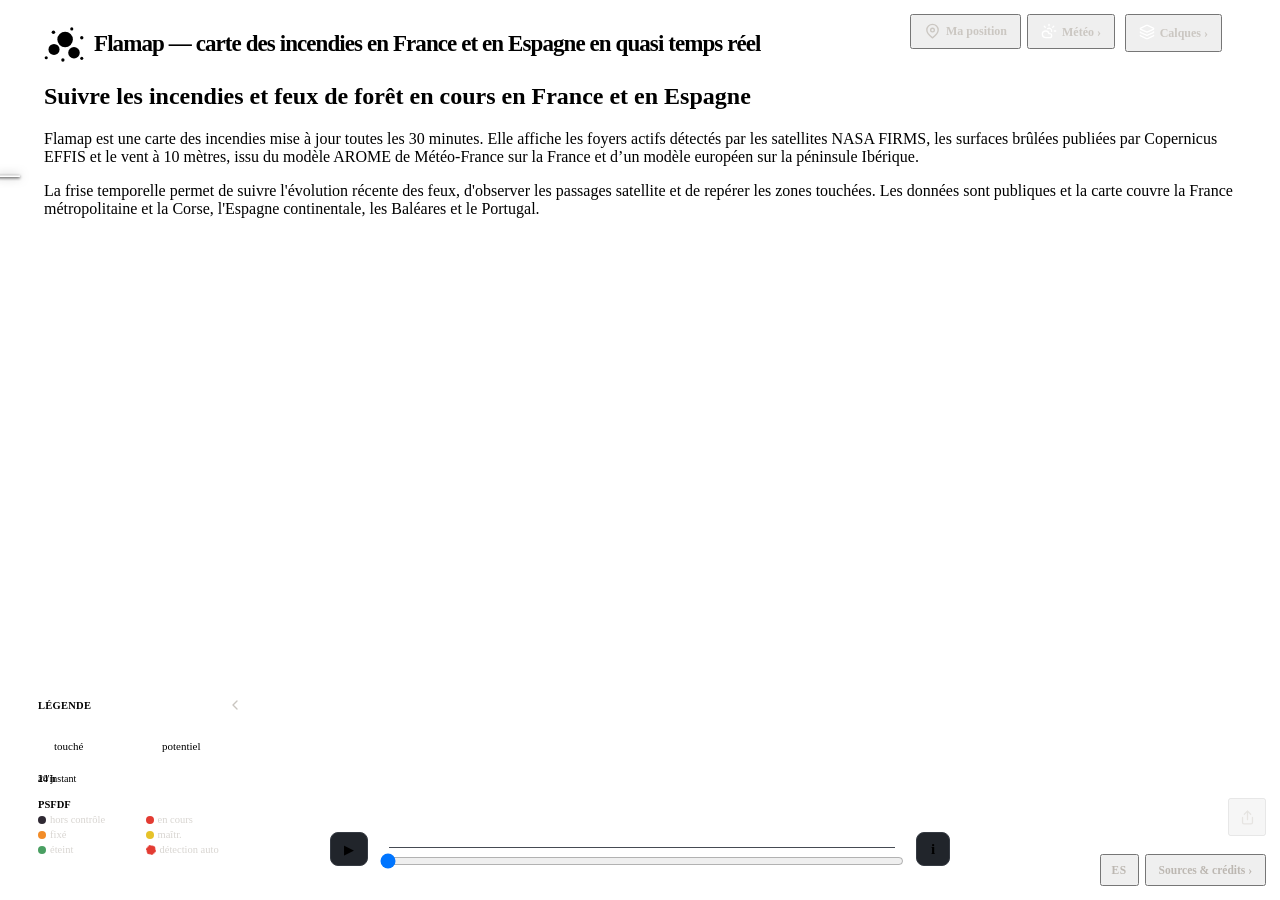
==== commit 6d037ba7: "feat(carte): ajoute le fond Plan IGN, le selecteur, l'echelle et les coordonnees" ====
--- a/index.html
+++ b/index.html
@@ -252,6 +252,13 @@
   </svg><span class="wide" data-i18n="layers.aria">Calques</span>
 </button>
 <div id="layers" class="glass">
+  <fieldset id="basemap">
+    <legend data-i18n="layers.basemap">Fond de carte</legend>
+    <label><input type="radio" name="basemap" value="satellite"
+                  data-analytics-layer="basemap-satellite" checked> <span data-i18n="layers.basemap.satellite">satellite</span></label>
+    <label><input type="radio" name="basemap" value="plan"
+                  data-analytics-layer="basemap-plan"> <span data-i18n="layers.basemap.plan">plan IGN</span></label>
+  </fieldset>
   <label><input type="checkbox" id="ck-psfdf"
                 data-analytics-layer="psfdf" checked> <span data-i18n="layers.psfdf">incendies signalés (PSFDF, détection auto)</span></label>
   <label><input type="checkbox" id="ck-hotspots" data-analytics-layer="hotspots" checked> <span data-i18n="layers.hotspots">foyers détectés</span></label>
@@ -505,7 +512,7 @@
           servis par</span> <a href="https://open-meteo.com/" target="_blank" rel="noopener">Open-Meteo</a> (CC BY 4.0)</li>
       <li><b data-i18n="credits.smoke">Fumée</b> — <span data-i18n="credits.smoke.note">simulation indicative à partir de la puissance radiative FIRMS et du vent modélisé,
           et non mesure de qualité de l'air</span></li>
-      <li><b data-i18n="credits.base">Fond</b> — <span data-i18n="credits.base.ign">ortho-photo</span> <a href="https://geoservices.ign.fr/" target="_blank" rel="noopener">IGN-F/Géoplateforme</a>,
+      <li><b data-i18n="credits.base">Fond</b> — <span data-i18n="credits.base.ign">ortho-photo et Plan IGN</span> <a href="https://geoservices.ign.fr/" target="_blank" rel="noopener">IGN-F/Géoplateforme</a>,
           <span data-i18n="credits.base.outside">hors France</span> <a href="https://s2maps.eu" target="_blank" rel="noopener">Sentinel-2 cloudless</a> <span data-i18n="credits.base.eox">par EOX
           (données Copernicus Sentinel modifiées 2020)</span></li>
       <li><b data-i18n="credits.toponyms">Toponymes</b> — <a href="https://openfreemap.org/" target="_blank" rel="noopener">OpenFreeMap</a> /
--- a/css/components.css
+++ b/css/components.css
@@ -641,6 +641,16 @@
   .maplibregl-ctrl-group button + button { border-top-color: rgba(255,255,255,.10) !important; }
   .maplibregl-ctrl-group button span { filter: invert(1) brightness(1.4); }
 
+  /* Échelle et coordonnées : lectures posées sur l'imagerie, sous les panneaux
+     (499+) mais au-dessus des nappes de vent et de fumée (399/400). */
+  .maplibregl-ctrl-bottom-left, .maplibregl-ctrl-bottom-right { z-index: 402; }
+  .maplibregl-ctrl-scale { padding: 2px 6px; background: rgba(13,15,18,.84);
+    border: 2px solid #fff; border-top: 0; color: #fff;
+    font: inherit; font-size: 12px; font-weight: 650; font-variant-numeric: tabular-nums; }
+  .cursor-coords { padding: 3px 8px; border-radius: 7px; color: var(--ink);
+    font-size: 11px; font-variant-numeric: tabular-nums; white-space: nowrap;
+    pointer-events: none; }
+
   .maplibregl-popup-content { background: #171a1f; color: var(--ink);
     border-radius: 10px; padding: 11px 26px 12px 14px; font-size: 13px;
     line-height: 1.42; box-shadow: none; }
--- a/css/responsive.css
+++ b/css/responsive.css
@@ -0,0 +1,399 @@
+
+  /* =======================  DESKTOP  ======================= */
+  @media (min-width: 721px) {
+    /* Les trois blocs ancres a gauche gardent une respiration genereuse sans
+       ajouter de bande ou de decor par-dessus l'imagerie. */
+    #head, #incidents { left: 26px; }
+    #dock { position: absolute; z-index: 500; left: 0; right: 0; bottom: 14px;
+            height: 62px; pointer-events: none; }
+    #dock > * { pointer-events: auto; }
+    #legend {
+      position: absolute; left: 26px; bottom: 0; width: 230px;
+      display: block; padding: 0; overflow: hidden; font-size: 11px;
+      transition: width .22s ease, height .22s ease;
+    }
+    #legend.collapsed {
+      width: 42px; height: 42px;
+    }
+    #legend-head {
+      height: 38px; display: flex; align-items: center;
+      justify-content: space-between; padding: 7px 8px 6px 12px;
+      border-bottom: 1px solid rgba(255,255,255,.08);
+    }
+    #legend-title {
+      color: var(--ink-dim); font-size: 10.5px; font-weight: 650;
+      letter-spacing: .025em; text-transform: uppercase;
+    }
+    #legend-collapse {
+      display: grid; place-items: center; flex: none; width: 26px; height: 26px;
+      padding: 0; border: 0; border-radius: 7px; background: transparent;
+      color: #c9c5c0; cursor: pointer;
+    }
+    #legend-collapse:hover, #legend-collapse:focus-visible {
+      background: rgba(255,255,255,.08); color: var(--ink);
+    }
+    #legend-collapse svg {
+      width: 16px; height: 16px; fill: none; stroke: currentColor;
+      stroke-width: 2; stroke-linecap: round; stroke-linejoin: round;
+      transition: transform .22s ease;
+    }
+    #legend.collapsed #legend-head {
+      height: 42px; padding: 8px; border-bottom: 0;
+    }
+    #legend.collapsed #legend-title, #legend.collapsed #legend-content {
+      display: none;
+    }
+    #legend.collapsed #legend-collapse svg {
+      transform: rotate(180deg);
+    }
+    #legend-content {
+      display: grid; grid-template-columns: 1fr 1fr;
+      gap: 7px 10px; padding: 9px 12px 11px;
+    }
+    #legend .burnt-key { min-width: 0; }
+    #legend #agekey { grid-column: 1 / -1; width: 100%; min-width: 0; }
+    #legend #ageramp { width: 100%; }
+    #legend #psfdf-key {
+      grid-column: 1 / -1; display: grid;
+      grid-template-columns: 1fr 1fr; width: 100%;
+    }
+    #legend #psfdf-key > b { grid-column: 1 / -1; }
+    #legend #tempkey, #legend #windkey { grid-column: 1 / -1; }
+    #timebar {
+      position: absolute; left: 50%; bottom: 0; transform: translateX(-50%);
+      width: min(620px, calc(100vw - 500px)); margin: 0; padding: 13px 16px;
+    }
+    /* Le bouton reste dans la ligne du dock, le panneau vient se poser au-dessus
+       de lui plutôt qu'à côté : hors du flux, il ne rétrécit pas la réglette en
+       s'ouvrant. C'est aussi ce qui rendait la barre du bas inutilisable entre
+       721 et 900 px de large, où les 280 px de crédits mangeaient le curseur. */
+    /* Au-dessus du bouton d'export, sur le même bord droit. */
+    .maplibregl-ctrl-bottom-right { bottom: 108px; }
+    .maplibregl-ctrl-bottom-right > .maplibregl-ctrl { margin: 0 14px 5px 0; }
+    #dock-foot { position: absolute; right: 14px; bottom: 0;
+                 display: flex; align-items: flex-end; gap: 6px; }
+    #cr-btn { padding: 8px 12px; }
+    /* Au-dessus de toute la barre, pas seulement du bouton : la réglette est
+       centrée dans la place qui reste et, sous 1300 px de large, il n'y a plus
+       les 280 px du panneau entre son bord droit et celui de l'écran — il
+       viendrait mordre dessus. */
+    /* Panneau ancre a droite mais texte a gauche : la liste a besoin d'un bord
+       de lecture commun, un alignement a droite casserait les libelles. */
+    #credits { position: absolute; right: 14px; bottom: calc(100% + 10px);
+               width: 280px; padding: 11px 14px; text-align: left; }
+    #updates-panel { position: fixed; z-index: 502; right: 14px; bottom: 84px;
+                     width: 350px; max-height: min(570px, calc(100vh - 120px));
+                     padding: 15px 17px; }
+    #updates-list { max-height: min(420px, calc(100vh - 270px)); }
+    #activity-panel { position: fixed; z-index: 503; top: 88px; right: 14px;
+                      width: min(450px, calc(100vw - 28px)); padding: 17px 19px; }
+    #weather-panel { position: fixed; z-index: 504; top: 64px; right: 14px;
+                     width: min(470px, calc(100vw - 28px)); padding: 16px 18px; }
+    /* Fiche ouverte par défaut ici ; repliée, elle se réduit à sa ligne de
+       titre et le statut remonte du corps vers l'en-tête, seule partie qui
+       reste visible. */
+    #psfdf-panel:not(.open) header { margin-bottom: 0; }
+    #psfdf-panel:not(.open) .panel-sub,
+    #psfdf-panel:not(.open) #psfdf-panel-body { display: none; }
+    #psfdf-panel:not(.open) .psfdf-head-status {
+      display: inline-flex; align-items: center; gap: 6px; flex: none;
+      font-size: 11px; font-weight: 650; white-space: nowrap;
+    }
+    /* Même lecture que le bandeau mobile : nom, statut, puis ancienneté. */
+    #psfdf-panel:not(.open) .psfdf-relative { order: 1; }
+    /* Centré sur la ligne de titre (18 px) et non sur l'en-tête, qui porte
+       aussi le sous-titre une fois la fiche ouverte. */
+    #psfdf-panel-toggle {
+      position: absolute; top: -4px; right: -4px;
+      width: 26px; height: 26px; padding: 0;
+      display: grid; place-items: center;
+      border: 0; border-radius: 8px; background: transparent;
+      color: var(--ink-dim); cursor: pointer;
+    }
+    #psfdf-panel-toggle:hover, #psfdf-panel-toggle:focus-visible {
+      background: rgba(255, 255, 255, .08); color: var(--ink);
+    }
+    #psfdf-panel-toggle svg {
+      width: 16px; height: 16px;
+      fill: none; stroke: currentColor; stroke-width: 2;
+      transition: transform .22s ease;
+    }
+    #psfdf-panel.open #psfdf-panel-toggle svg { transform: rotate(180deg); }
+  }
+
+  @media (min-width: 721px) and (max-width: 1180px) {
+    #legend { bottom: 80px; }
+    #timebar { width: min(620px, calc(100vw - 80px)); }
+  }
+
+  /* Centrée, la frise passerait sous « ES / Sources & crédits » : à cette largeur,
+     elle s'aligne à gauche et s'arrête avant cette rangée. */
+  @media (min-width: 721px) and (max-width: 1020px) {
+    #timebar { left: 26px; transform: none; width: min(620px, calc(100vw - 226px)); }
+  }
+
+  /* =======================  MOBILE  ======================== */
+  @media (max-width: 720px) {
+    #top-controls { display: contents; }
+    /* Le retour laisse sa place au bandeau : `left` démarre après le bouton. */
+    #psfdf-back {
+      position: fixed; z-index: 499; top: 73px; left: 10px;
+      width: 44px; height: 44px; padding: 0;
+      display: grid; place-items: center;
+      color: var(--ink); cursor: pointer;
+      opacity: 0; visibility: hidden; pointer-events: none;
+      transform: translateY(5px);
+      transition: opacity .24s ease, transform .24s ease,
+                  visibility 0s linear .24s;
+    }
+    body.psfdf-focus #psfdf-back {
+      opacity: 1; visibility: visible; pointer-events: auto;
+      transform: none; transition-delay: 0s;
+    }
+    /* Fiche dépliée : elle reprend toute la largeur, le retour s'efface avec
+       le bandeau qui le portait. */
+    #psfdf-panel.open ~ #psfdf-back {
+      opacity: 0; visibility: hidden; pointer-events: none;
+    }
+    #psfdf-back svg {
+      width: 20px; height: 20px;
+      fill: none; stroke: currentColor; stroke-width: 2.1;
+    }
+    #psfdf-panel {
+      position: fixed; z-index: 499; top: 73px; right: 10px; left: 64px;
+      width: auto; max-height: 44px; padding: 0; overflow: hidden;
+      opacity: 0; visibility: hidden; pointer-events: none;
+      transform: translateY(5px);
+      transition: opacity .24s ease, transform .24s ease,
+                  max-height .25s ease, visibility 0s linear .24s;
+    }
+    #psfdf-panel[hidden] { display: none; }
+    body.psfdf-focus #psfdf-panel {
+      opacity: 1; visibility: visible; pointer-events: auto;
+      transform: none; transition-delay: 0s;
+    }
+    #psfdf-panel header {
+      position: relative; min-height: 42px; margin: 0; padding: 8px 39px 8px 12px;
+      display: flex; align-items: center;
+    }
+    /* Statut et ancienneté serrés à droite, comme sur ordinateur : toute la
+       place restante va au nom de la commune, qui se tronque assez tôt. */
+    #psfdf-panel .psfdf-panel-heading {
+      width: 100%; display: grid; align-items: center;
+      grid-template-columns: minmax(0, 1fr) auto auto; gap: 8px;
+    }
+    #psfdf-panel h2 {
+      min-width: 0; overflow: hidden; text-overflow: ellipsis;
+      white-space: nowrap; font-size: 13px;
+    }
+    #psfdf-panel .psfdf-relative {
+      grid-column: 3; justify-self: end; padding: 0; background: transparent;
+      color: #b8b2ac; font-size: 9.5px; font-weight: 550;
+    }
+    #psfdf-panel .panel-sub { display: none; }
+    #psfdf-panel .psfdf-head-status {
+      grid-column: 2; grid-row: 1;
+      display: inline-flex; align-items: center; gap: 5px; flex: none;
+      font-size: 10.5px; font-weight: 650; white-space: nowrap;
+    }
+    #psfdf-panel-toggle {
+      position: absolute; inset: 0; display: block; width: 100%; padding: 0;
+      border: 0; border-radius: inherit; background: transparent; color: var(--ink);
+      cursor: pointer;
+    }
+    #psfdf-panel-toggle svg {
+      position: absolute; right: 12px; top: 13px; width: 16px; height: 16px;
+      fill: none; stroke: currentColor; stroke-width: 2;
+      transition: transform .22s ease;
+    }
+    #psfdf-panel.open { left: 10px; right: 10px; max-height: min(66vh, 520px); }
+    #psfdf-panel.open #psfdf-panel-toggle svg { transform: rotate(180deg); }
+    #psfdf-panel-body { display: none; padding: 0 12px 12px; }
+    #psfdf-panel.open #psfdf-panel-body { display: block; overflow-y: auto; }
+    #psfdf-panel .psfdf-activity-chart { height: 108px; }
+    #psfdf-panel .psfdf-detail-status { display: none; }
+    #head { top: 10px; left: 10px; padding: 9px 15px 10px; }
+    #head .brand { gap: 8px; }
+    #head .mark { width: 36px; }
+    #head h1 { font-size: 19px; }
+    #incidents {
+      top: 73px; left: 10px; right: 10px; flex-wrap: nowrap; max-width: none;
+      padding-right: 56px; overflow-x: auto; scrollbar-width: none;
+      transition: opacity .24s ease, transform .24s ease,
+                  visibility 0s linear 0s;
+      -webkit-mask-image: linear-gradient(to right, #000 0,
+        #000 calc(100% - 72px), transparent 100%);
+      mask-image: linear-gradient(to right, #000 0,
+        #000 calc(100% - 72px), transparent 100%);
+    }
+    body.psfdf-focus #incidents {
+      opacity: 0; visibility: hidden; pointer-events: none;
+      transform: translateY(-5px); transition-delay: 0s, 0s, .24s;
+    }
+    #incidents::-webkit-scrollbar { display: none; }
+    #incidents button {
+      flex: none; min-height: 40px; max-width: 220px;
+      padding: 9px 11px; font-size: 12px;
+    }
+    #incidents.layers-open, #incidents.credits-open, #incidents.activity-open,
+    #incidents.weather-open, #incidents.export-open { display: none; }
+
+    /* les calques repliés derrière un bouton : sur 375 px de large, le panneau
+       ouvert en permanence mangeait le quart supérieur de l'écran */
+    #layers-btn { position: fixed; top: auto; right: 10px;
+                  width: 42px; height: 42px; padding: 0;
+                  color: var(--ink); font-size: 17px; line-height: 1; }
+    #layers-btn::after { content: none; }
+    #layers-btn .wide { display: none; }
+    #layers-btn svg { width: 19px; height: 19px; margin: 0; vertical-align: 0; }
+    /* La colonne de 42 px reste reservee aux quatre commandes : le panneau
+       s'ouvre a leur gauche, sans recouvrir son bouton ni faire disparaitre
+       les commandes suivantes. */
+    #layers { position: fixed; top: 60px; right: 62px;
+              max-height: calc(100vh - 130px); overflow-y: auto;
+              padding: 10px 13px; font-size: 12px; }
+    #location-btn, #weather-btn { position: fixed; top: auto; right: 10px; width: 42px;
+                   height: 42px; padding: 0; font-size: 17px; }
+    #location-btn { display: grid; place-items: center; }
+    #location-btn .location-label { display: none; }
+    #location-btn .location-icon { width: 20px; height: 20px; }
+    #weather-btn .weather-label { display: none; }
+    #weather-btn .weather-icon { margin: 0; }
+    #weather-btn::after { content: none; }
+    #location-status { top: auto; right: 62px; width: min(250px, calc(100vw - 72px));
+                       max-height: 72px; overflow: auto; }
+    #export-btn { position: fixed; top: auto; right: 10px;
+                  width: 42px; height: 42px; }
+    #export-btn .export-icon, #export-btn .export-loader { width: 19px; height: 19px; }
+    #export-panel { top: auto; right: 62px;
+                    width: min(270px, calc(100vw - 72px));
+                    max-height: calc(100vh - 130px); overflow-y: auto; }
+    #export-toast { top: auto; right: 62px; }
+    /* La fiche doit tenir dans la bande laissée par le dock : `fitPopup()`
+       remonte la carte, encore faut-il que la fiche soit assez basse pour y
+       entrer. Au-delà, elle défile dans son propre cadre. */
+    .maplibregl-popup-content { max-height: 42vh; overflow-y: auto; }
+
+    /* Le bas est compose de cartes flottantes distinctes : la legende explique
+       la carte, la frise la pilote. Les fondre dans une seule feuille donnait
+       l'impression d'un gros formulaire et mangeait inutilement l'imagerie. */
+    /* Le dock change de hauteur : `placeClock` mesure ce qu'il faut dégager. */
+    .maplibregl-ctrl-bottom-left { bottom: var(--dock-clearance, 200px); }
+    #dock {
+      position: absolute; z-index: 500; left: 10px; right: 10px;
+      bottom: calc(10px + var(--safe-b));
+      display: grid; grid-template-columns: 1fr;
+      grid-template-areas: "legend" "timeline" "credits";
+      align-items: end; gap: 6px; pointer-events: none;
+    }
+    #dock > * { pointer-events: auto; }
+    #legend {
+      grid-area: legend; display: grid;
+      grid-template-columns: auto minmax(110px, 1fr);
+      gap: 7px 12px; padding: 10px 12px; font-size: 11.5px;
+    }
+    #legend:not(.open) { display: none; }
+    #legend-head { display: none; }
+    #legend-content { display: contents; }
+    #legend-btn {
+      position: fixed; z-index: 501; top: auto; right: 10px;
+      display: grid; place-items: center;
+      width: 42px; height: 42px; padding: 0;
+    }
+    #legend-btn svg { width: 21px; height: 21px; }
+    /* Les deux emprises s'empilent dans la colonne etroite, le degrade tient
+       la colonne large sur leurs deux rangs plutot que de laisser un trou. */
+    #legend .burnt-key { grid-column: 1; }
+    #agekey { grid-column: 2; grid-row: 1 / span 2; width: 100%; min-width: 0; }
+    #psfdf-key { grid-column: 1 / -1; }
+    #ageramp { width: 100%; }
+    #tempkey { grid-column: 1; }
+    #windkey { grid-column: 2; }
+    #legend i { width: 10px; height: 10px; }
+    #play { width: 42px; height: 38px; }   /* cible tactile */
+    #updates-btn { width: 42px; height: 38px; font-size: 17px; } /* cible tactile */
+    #slider { height: 32px; }
+    #timebar { grid-area: timeline; width: 100%; padding: 9px 12px; }
+    #clock { font-size: clamp(18px, 5vw, 22px); }
+
+    /* La rangée du bas n'est plus une carte flottante mais une ligne de texte :
+       les deux boutons y perdent leur fond de verre au profit d'un simple lien. */
+    #dock-foot {
+      grid-area: credits; display: flex; justify-content: center;
+      align-items: baseline; gap: 12px;
+    }
+    #cr-btn, #lang-btn {
+      position: static; justify-self: center;
+      height: auto; padding: 0; border: 0; border-radius: 0;
+      background: transparent; box-shadow: none; backdrop-filter: none;
+      -webkit-backdrop-filter: none; color: #aaa49e; white-space: nowrap;
+      font-size: 10.5px; font-weight: 500; text-decoration: underline;
+      text-decoration-color: #625e59; text-underline-offset: 3px;
+    }
+    #lang-btn { position: relative; font-weight: 700; letter-spacing: .04em; }
+    /* Deux lettres de 10,5 px ne font pas une cible tactile. La zone est
+       élargie par un pseudo-élément, comme pour `#export-btn`, afin de ne pas
+       relever la hauteur de la ligne du bas. */
+    #lang-btn::before { content: ''; position: absolute; inset: -13px -12px; }
+    #cr-btn::after { content: none; }
+    #cr-btn .wide { display: none; }
+    /* Le panneau s'ouvre sous les deux rangées de commandes de l'en-tête, sans
+       modifier la hauteur des commandes temporelles en bas. Sa liste peut
+       défiler sur les écrans courts plutôt que de passer sous le dock. */
+    #credits {
+      position: fixed; z-index: 501; top: 60px; right: 10px; bottom: auto;
+      width: min(330px, calc(100vw - 20px)); max-height: calc(100vh - 300px);
+      overflow: auto; padding: 12px 14px; text-align: left;
+    }
+    /* Laisser la rangée d'en-tête (crédits + menu) accessible : la croix du
+       panneau ne vient plus se poser sur le bouton sandwich. */
+    #updates-panel { position: fixed; z-index: 503; top: 60px; right: 10px;
+                     bottom: 10px; left: 10px; padding: 18px; }
+    #updates-panel h2 { font-size: 17px; }
+    #updates-close { width: 38px; height: 38px; font-size: 25px; } /* cible tactile */
+    #updates-list { max-height: calc(100vh - 220px); }
+    #updates-panel { max-height: calc(100vh - 70px); overflow-y: auto; box-sizing: border-box; }
+    #notifications-open { position: sticky; bottom: 0; }
+    /* Le panneau reste une feuille basse : même pendant la saisie, la moitié
+       haute de l'écran demeure disponible pour placer et contrôler le rayon. */
+    /* Le panneau vit dans #dock : relever seulement ce parent à l'ouverture
+       l'empêche de rester sous l'export, qui est ancré directement au body. */
+    #dock.notifications-open { z-index: 800; }
+    #notifications-panel { z-index: 800; right: 10px; left: 10px; bottom: 14px; top: auto; transform: none; width: auto; max-height: 48vh; overflow-y: auto; }
+    #updates-list li { grid-template-columns: 84px 1fr; padding: 13px 0; }
+    #updates-list time { font-size: 12px; }
+    #updates-list strong { font-size: 13px; }
+    #updates-list span { font-size: 12px; }
+    #activity-panel { position: fixed; z-index: 504; top: 60px; right: 10px;
+                      bottom: auto; left: 10px; max-height: calc(100vh - 70px);
+                      overflow-y: auto; padding: 18px; }
+    #activity-panel h2 { font-size: 17px; }
+    #activity-panel-close { width: 38px; height: 38px; font-size: 25px; }
+    #activity-large { flex: none; min-height: 210px; height: clamp(210px, 32vh, 280px); }
+    #activity-large b { width: 5px; margin-left: -2.5px; }
+    #weather-panel { position: fixed; z-index: 504; top: 110px; right: 10px;
+                     left: 10px; max-height: calc(100vh - 280px);
+                     overflow: auto; padding: 15px; }
+    #weather-panel h2 { font-size: 17px; }
+    #weather-close { width: 38px; height: 38px; font-size: 25px; }
+  }
+
+  @media (max-width: 360px) {
+    /* A 320 px, la legende repasse sur trois lignes plutôt que de comprimer le
+       degrade. */
+    #legend { grid-template-columns: 1fr; }
+    #legend .burnt-key, #agekey, #tempkey, #windkey, #psfdf-key {
+      grid-column: 1; grid-row: auto;
+    }
+  }
+  /* Les données et contrôles restent pleinement disponibles ; seules les
+     transitions décoratives et le chargeur cessent de produire du mouvement. */
+  @media (prefers-reduced-motion: reduce) {
+    *, *::before, *::after {
+      animation-duration: .01ms !important;
+      animation-iteration-count: 1 !important;
+      scroll-behavior: auto !important;
+      transition-duration: .01ms !important;
+      transition-delay: 0ms !important;
+    }
+  }
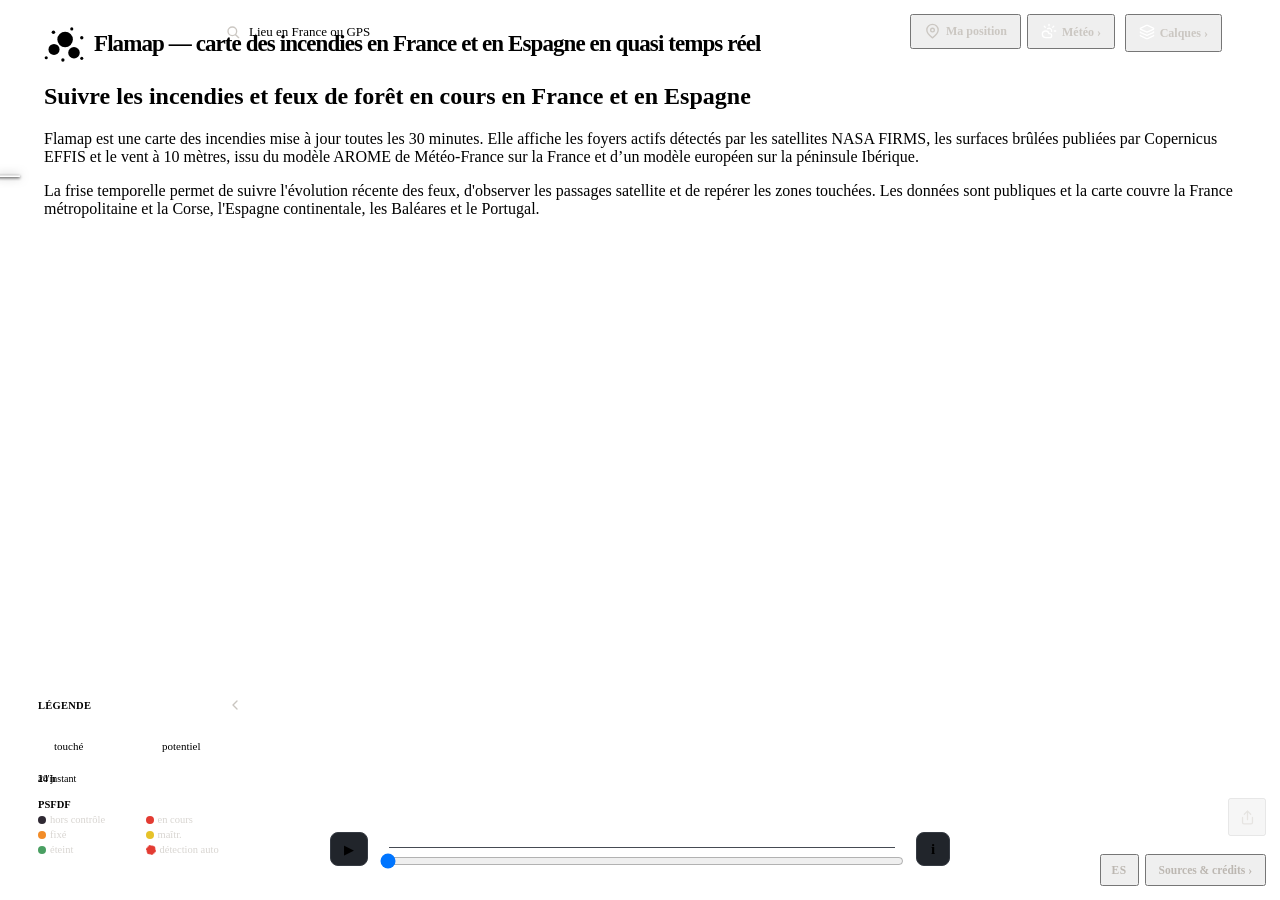
==== commit ac99c811: "l'ajoute de l'option de la recherche des adresses/villes" ====
--- a/index.html
+++ b/index.html
@@ -200,6 +200,26 @@
     Corse, l'Espagne continentale, les Baléares et le Portugal.</p>
   </section>
 </div>
+<form id="place-search" role="search" autocomplete="off" novalidate
+      data-i18n-label="search.aria" aria-label="Rechercher un lieu">
+  <div class="place-search-field glass">
+    <svg class="place-search-icon" viewBox="0 0 24 24" aria-hidden="true" focusable="false">
+      <circle cx="11" cy="11" r="6.5"></circle><path d="m16 16 4.5 4.5"></path>
+    </svg>
+    <input id="place-search-input" type="text" role="combobox" maxlength="200"
+           autocomplete="off" autocapitalize="off" spellcheck="false" enterkeyhint="search"
+           aria-autocomplete="list" aria-expanded="false" aria-controls="place-search-list"
+           data-i18n-label="search.input" aria-label="Adresse ou commune en France, code postal ou coordonnées GPS"
+           data-i18n-title="search.input" title="Adresse ou commune en France, code postal ou coordonnées GPS"
+           data-i18n-placeholder="search.placeholder" placeholder="Lieu en France ou GPS">
+    <button class="place-search-clear" type="button" hidden
+            data-i18n-label="search.clear" aria-label="Effacer la recherche"
+            data-i18n-title="search.clear" title="Effacer la recherche">×</button>
+  </div>
+  <ul id="place-search-list" class="place-search-list glass" role="listbox" hidden
+      data-i18n-label="search.results" aria-label="Suggestions"></ul>
+  <p class="place-search-status glass" role="status" hidden></p>
+</form>
 <div id="incidents" hidden data-i18n-label="incidents.aria"
      aria-label="Raccourcis vers les incendies importants"></div>
 <aside id="psfdf-panel" class="glass" aria-labelledby="psfdf-panel-title" hidden>
--- a/css/components.css
+++ b/css/components.css
@@ -1,3 +1,30 @@
+
+  /* ---- recherche de lieu ---- */
+  #place-search { position: absolute; z-index: 502; top: 14px; left: 215px;
+                  width: min(340px, calc(100vw - 610px)); }
+  .place-search-field { display: flex; align-items: center; height: 35px; padding-left: 10px; }
+  .place-search-field:focus-within { border-color: rgba(255,255,255,.34); }
+  .place-search-icon { flex: none; width: 16px; height: 16px; fill: none;
+    stroke: #cbc7c2; stroke-width: 2; stroke-linecap: round; }
+  #place-search-input { flex: 1; min-width: 0; height: 100%; padding: 0 8px; border: 0;
+    outline: 0; background: none; color: var(--ink); font: inherit; font-size: 13px;
+    text-overflow: ellipsis; }
+  #place-search-input::placeholder { color: var(--ink-dim); opacity: 1; }
+  #place-search[aria-busy="true"] .place-search-icon { animation: location-pulse 1.1s ease-in-out infinite; }
+  .place-search-clear { flex: none; width: 34px; height: 100%; padding: 0; border: 0;
+    background: none; color: #cbc7c2; font: inherit; font-size: 19px; line-height: 1; cursor: pointer; }
+  .place-search-clear:hover, .place-search-clear:focus-visible { color: var(--ink); }
+  .place-search-clear[hidden], .place-search-list[hidden], .place-search-status[hidden] { display: none; }
+  .place-search-list { max-height: min(320px, 60vh); margin: 5px 0 0; padding: 4px;
+    overflow-y: auto; list-style: none; }
+  .place-search-list li { padding: 7px 9px; border-radius: 8px; color: var(--ink); cursor: pointer; }
+  .place-search-list li:hover, .place-search-list li[aria-selected="true"] { background: rgba(255,255,255,.13); }
+  .place-search-list strong { display: block; font-size: 13px; font-weight: 600; overflow-wrap: anywhere; }
+  .place-search-list span { display: block; margin-top: 1px; color: var(--ink-dim); font-size: 11px; }
+  .place-search-status { margin: 5px 0 0; padding: 9px 11px; color: var(--ink); font-size: 12px;
+    line-height: 1.4; overflow-wrap: anywhere; }
+  .search-pin { width: 24px; height: 30px; filter: drop-shadow(0 1px 3px rgba(0,0,0,.75));
+    background: center / contain no-repeat url("data:image/svg+xml,%3Csvg xmlns='http://www.w3.org/2000/svg' viewBox='0 0 24 30'%3E%3Cpath fill='%23fff' stroke='%230d0f12' stroke-width='1.5' d='M12 1a10 10 0 0 0-10 10c0 7 10 18 10 18s10-11 10-18A10 10 0 0 0 12 1Z'/%3E%3Ccircle cx='12' cy='11' r='3.5' fill='%230d0f12'/%3E%3C/svg%3E"); }
 
   /* ---- logo ---- */
   #head { position: absolute; z-index: 500; top: 14px; left: 14px;
--- a/css/responsive.css
+++ b/css/responsive.css
@@ -1,3 +1,9 @@
+
+  /* Fenêtre étroite : la barre s'efface entre le logo et les commandes, et ne
+     prend sa pleine largeur que le temps de la saisie, par-dessus ces dernières. */
+  @media (min-width: 721px) and (max-width: 950px) {
+    #place-search:focus-within { width: 340px; }
+  }
 
   /* =======================  DESKTOP  ======================= */
   @media (min-width: 721px) {
@@ -213,6 +219,14 @@
     #psfdf-panel .psfdf-activity-chart { height: 108px; }
     #psfdf-panel .psfdf-detail-status { display: none; }
     #head { top: 10px; left: 10px; padding: 9px 15px 10px; }
+    /* À droite du logo : le bandeau des incendies reste à sa place, dessous. Le
+       corps de 16 px évite le zoom automatique de la page sur iOS. */
+    #place-search { top: 10px; left: 157px; right: 10px; width: auto; }
+    .place-search-field { height: 42px; }
+    #place-search-input { font-size: 16px; }
+    #place-search-input::placeholder { font-size: 14px; }
+    .place-search-list, .place-search-status { position: fixed; top: 72px; left: 10px; right: 10px;
+                                               margin: 0; }
     #head .brand { gap: 8px; }
     #head .mark { width: 36px; }
     #head h1 { font-size: 19px; }
